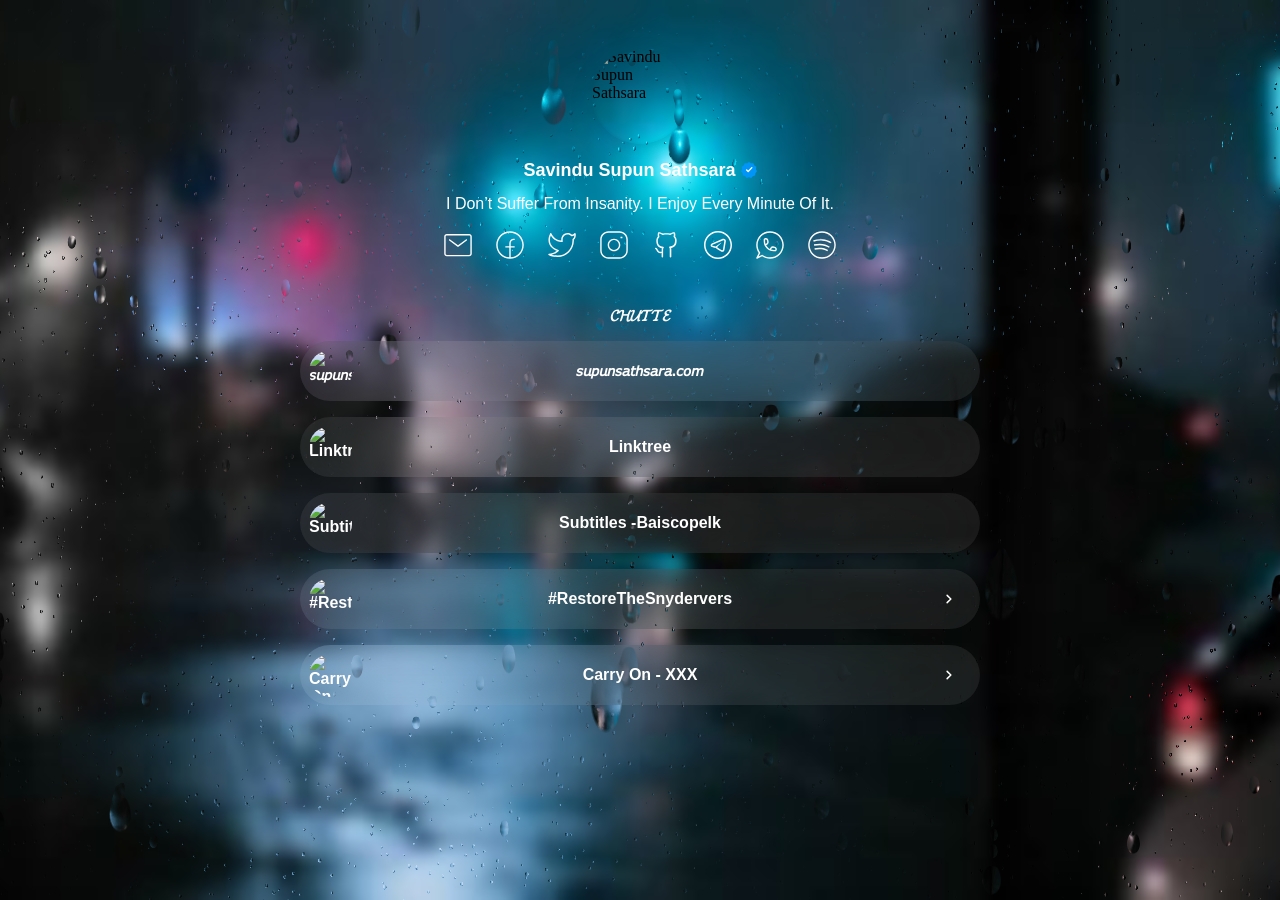
==== index.htm @ bfb53847 "indexfixed" ====
<!DOCTYPE html>
<!-- saved from url=(0031)https://supunsathsara.bio.link/ -->
<html lang="en" class=" idbmnaf idc0_334" extension-installed="true"><head><meta http-equiv="Content-Type" content="text/html; charset=UTF-8">
    
    <meta name="viewport" content="width=device-width, initial-scale=1.0, maximum-scale=1.0, user-scalable=0">
    <link rel="shortcut icon" href="./Savindu Supun Sathsara_files/eMh1mScFTu6DkQ8NjyVPSuBWGonacdiL.png" type="image/webp">
    <link rel="icon" href="./Savindu Supun Sathsara_files/eMh1mScFTu6DkQ8NjyVPSuBWGonacdiL.png" type="image/webp">
    <meta name="description" content="𝓒𝓗𝓤𝓣𝓣𝓔 •Mahindian •DClover •JokerFan •SubtitleEditor">
    <meta property="og:title" content="Savindu Supun Sathsara">
    <link rel="canonical" href="https://supunsathsara.bio.link/">
    <meta property="og:url" content="https://supunsathsara.bio.link">
    <meta property="og:description" content="𝓒𝓗𝓤𝓣𝓣𝓔 •Mahindian •DClover •JokerFan •SubtitleEditor">
    <meta property="og:image:secure_url" content="https://cdn.bio.link/uploads/profile_pictures/2021-09-17/eMh1mScFTu6DkQ8NjyVPSuBWGonacdiL.png">
    <meta property="og:image" content="https://cdn.bio.link/uploads/profile_pictures/2021-09-17/eMh1mScFTu6DkQ8NjyVPSuBWGonacdiL.png">
    <meta property="profile:username" content="supunsathsara">
    <meta name="twitter:card" content="summary">
    <meta name="twitter:title" content="Savindu Supun Sathsara">
    <meta name="twitter:image" content="https://cdn.bio.link/uploads/profile_pictures/2021-09-17/eMh1mScFTu6DkQ8NjyVPSuBWGonacdiL.png">
    <meta name="twitter:url" content="https://supunsathsara.bio.link">
    <link rel="preload" as="image" href="./Savindu Supun Sathsara_files/eMh1mScFTu6DkQ8NjyVPSuBWGonacdiL.png">
    <title>Savindu Supun Sathsara</title>
    <link rel="apple-touch-icon" sizes="180x180" href="https://bio.link/apple-touch-icon.png">
    <link rel="manifest" href="https://bio.link/manifest.json">
    <link rel="dns-prefetch" href="https://analytics.bio.link/">
    <link rel="preconnect" href="https://fonts.gstatic.com/">
    <link href="./Savindu Supun Sathsara_files/css2" rel="stylesheet">

    <style>
        body,html{-ms-scroll-chaining:none;overscroll-behavior:none;margin:0;padding:0}.min-h-full{min-height:100vh}.flex{display:flex}.flex-both-center{display:flex;justify-content:center;align-items:center}.flex-wrap{flex-wrap:wrap}.flex-h-center{display:flex;justify-content:center}.flex-dir-c{flex-direction:column}.mt-8{margin-top:8px}.mt-12{margin-top:12px}.mt-16{margin-top:16px}.mt-24{margin-top:24px}.mt-32{margin-top:32px}.mt-48{margin-top:48px}.mt-120{margin-top:120px}.m-auto{margin:auto}.ml-6{margin-left:6px}.py-10{padding:10px}.ln-h-22{line-height:22px}.ln-h-32{line-height:32px}.text-fs-14{font-size:14px}.text-fs-16{font-size:16px}.text-fs-20{font-size:20px}.text-fs-22{font-size:22px}.font-inter{font-family:Inter,sans-serif}.font-weight-500{font-weight:500}.font-weight-600{font-weight:600}.color-white{color:#fff}.color-dark{color:#222}.color-danger{color:#ff4963}.page-bg{position:fixed;inset:0;z-index:-1;height:100vh;width:100vw}.w-full{width:100%}.background-overlay{position:fixed;width:100%;height:100%;z-index:0}.page-overlay{position:fixed;left:0;top:0;width:100vw;height:100vh;background:rgba(0,0,0,.1);-webkit-backdrop-filter:blur(20px);backdrop-filter:blur(20px);z-index:100}.page-overlay-btn{text-decoration:none;font-family:Inter,sans-serif;background:transparent;padding:10px 30px;border-radius:6px;font-size:1.2em;display:inline-block;cursor:pointer}.page-overlay-title{font-size:30px;font-family:sans-serif}.page-overlay-text{font-size:18px}.page-image{position:fixed;left:0;top:0;width:100vw;height:100vh;-o-object-fit:cover;object-fit:cover}.display-image{width:96px;height:96px;display:block;border-radius:50%;-o-object-fit:cover;object-fit:cover}.text-center{text-align:center}.page-title{margin-bottom:0}.page-bioline{font-weight:500}.page-full-wrap{width:680px;z-index:10;padding-bottom:176px}.page-item-wrap{transition:transform .15s cubic-bezier(.17,.67,.29,2.71) 0s}.page-item-wrap.show-embed{border-radius:30px;transition:unset;transform:unset}.page-item-wrap.show-embed:hover{transform:unset}.page-item-wrap.show-embed:hover .page-item:after,.page-item-wrap.show-embed:hover .page-item:before{-webkit-animation:unset;animation:unset}.show-embed-item{overflow:hidden;transition:all .3s ease-in-out}.page-item-wrap.show-embed .show-embed-item{overflow:visible}.embed-ind-arrow-icon{transform:rotate(-90deg)}.page-item-wrap.show-embed .embed-ind-arrow-icon{transform:rotate(0deg)}.page-item{box-sizing:border-box;position:absolute;left:0;top:0;width:100%;height:100%;z-index:-1}.page-social{display:block;cursor:pointer;margin:0 12px 12px}.page-social svg{width:28px;height:28px}.relative{position:relative}.link-each-image{width:43px;height:43px;position:absolute;left:9px;-o-object-fit:cover;object-fit:cover}.page-logo{position:absolute;bottom:32px;left:calc(50% - 15px)}.page-logo:hover svg .bl-logo-br{opacity:1}.rounded-md{border-radius:8px}.close-embed{width:25px;height:25px;border-radius:50%;background:#fff;opacity:.7}.embed-wrap{width:100%;box-sizing:border-box;padding:8px;height:100%}.embed-ind-arrow{position:absolute;right:24px;height:14px;top:calc(50% - 7px);margin-bottom:16px}.embed-ind-arrow-icon{transition:all .4s ease-in-out}.close-embed:hover{opacity:1}.cursor-pointer{cursor:pointer}.page-item-each{text-decoration:none;overflow:hidden;z-index:10;box-sizing:border-box}.item-title{width:55%;word-break:break-word}.social-icon-anchor{position:absolute;width:100%;height:100%;left:0;top:0}.page-social:hover{transition:all .1s ease-in-out;transform:scale(1.1)}.page-item-title{font-weight:700;margin-bottom:16px}.embed-wrap-inside{background-color:#fff;display:flex;justify-content:center;box-sizing:border-box;padding:10px;height:100%;overflow:hidden}.embed-wrap-inside iframe{width:auto;min-width:500px}.embed-wrap-inside{position:relative}.embed-wrap-inside:after{content:"";position:absolute;height:85%;width:495px;border:10px solid #fff;transition-property:border;transition-duration:.2s;pointer-events:none}.subscribers-img{width:66px;height:66px;border-radius:50%;position:absolute;top:-33px;left:calc(50% - 33px)}.subsc-count{color:hsla(0,0%,100%,.9);line-height:24px;font-weight:300}.w-400{width:400px}.subsc-button{height:48px;padding:0 24px;background:#fff;border:1px solid #fff;border-radius:0 2px 2px 0;line-height:32px;letter-spacing:1px;text-transform:uppercase;color:#000;font-weight:800;cursor:pointer;justify-content:center;align-items:center;text-decoration:none}.subsc-button:hover{background:#ddd}.thank-you-btn{border-radius:2px}.dark-btn{background:#222;color:#fff;border:1.5px solid #222}.dark-btn:hover{background:#444}.subsc-button:focus{outline:none}.subsc-email{background:hsla(0,0%,100%,.1);border:1.5px solid hsla(0,0%,100%,.5);border-radius:2px 0 0 2px;padding:0 16px;height:48px;width:calc(100% - 150px);box-sizing:border-box}.dark-input{border:1.5px solid #222;color:#222}.subsc-email::-moz-placeholder{font-family:Inter,sans-serif;font-size:16px;line-height:19px;color:hsla(0,0%,100%,.8)}.subsc-email:-ms-input-placeholder{font-family:Inter,sans-serif;font-size:16px;line-height:19px;color:hsla(0,0%,100%,.8)}.subsc-email::placeholder{font-family:Inter,sans-serif;font-size:16px;line-height:19px;color:hsla(0,0%,100%,.8)}.dark-input::-moz-placeholder{color:#6e6d7a}.dark-input:-ms-input-placeholder{color:#6e6d7a}.dark-input::placeholder{color:#6e6d7a}.subsc-email:focus{outline:none}.subscribers-email-wrap.error-wrap .subsc-button,.subscribers-email-wrap.error-wrap .subsc-email{border:1.5px solid #ff4963}.subscribers-email-wrap.error-wrap .subsc-email{border-right:none}.featured-subscribers{position:fixed;left:0;bottom:0;width:100%;background:#000;height:223px;box-shadow:0 1.60588px 4.41618px rgba(24,39,75,.12),0 2.81029px 12.8471px rgba(24,39,75,.12);z-index:100;box-sizing:border-box;flex-wrap:wrap;display:flex;flex-flow:column;justify-content:center;align-items:center}.featured-subscribers,.featured-subscribers .subsc-count,.featured-subscribers .subsc-svg,.featured-subscribers .subscribers-email-wrap,.featured-subscribers .subscribers-img{opacity:1;transition:all .32s ease-in-out}.featured-subscribers.hide-subscribers .subsc-count,.featured-subscribers.hide-subscribers .subsc-svg,.featured-subscribers.hide-subscribers .subscribers-email-wrap,.featured-subscribers.hide-subscribers .subscribers-img{opacity:0;transition:all .32s ease-in-out}.featured-subscribers .subsc-title{transition:all .32s ease-in-out}.featured-subscribers.hide-subscribers .subsc-title{font-size:16px;padding-top:100px;transition:all .32s ease-in-out}.featured-subscribers.hide-subscribers{transition:all .32s ease-in-out;height:72px}.featured-subscribers.hide-subscribers .subscribers-btn{transform:rotate(180deg)}.subscribers-btn{position:absolute;right:16px;top:20px;width:30px;height:30px;display:flex;align-items:center;justify-content:center;border-radius:30px;transition:all .2s ease-out}.subscribers-btn:hover{background:#333;transition:all .2s ease-out}.op-0{opacity:0}.hidden{display:none}.campaign-main-wrap{width:370px}.campaign-email{border:1px solid #e7e7e9;width:80px;height:80px;-o-object-fit:cover;object-fit:cover;border-radius:50%}.campaign-subsc-count{color:rgba(34,34,34,.9)}.campaign-user-link{background:rgba(0,0,0,.05);-webkit-backdrop-filter:blur(200px);backdrop-filter:blur(200px);border-radius:68px;height:42px;padding:0 12px;text-decoration:none;position:fixed;bottom:36px;transition:all .15s ease-out}.campaign-user-link:hover{background:rgba(0,0,0,.1)}.campaign-user-image{width:24px;height:24px;border-radius:50%;margin-right:12px}.bl-circle-loader{border-right:3px solid transparent;border-top:3px solid transparent;border-radius:50%;border-color:#000 #000 transparent transparent;border-style:solid;border-width:3px;width:15px;height:15px;-webkit-animation:spin 1s linear infinite;animation:spin 1s linear infinite;position:absolute}.dark-btn .bl-circle-loader{border-top:3px solid #fff;border-right:3px solid #fff}@-webkit-keyframes spin{0%{-webkit-transform:rotate(0deg)}to{-webkit-transform:rotate(1turn)}}@keyframes spin{0%{transform:rotate(0deg)}to{transform:rotate(1turn)}}@media (max-width:768px){.page-full-wrap{width:90%}.embed-wrap-inside iframe{width:100%;min-width:unset}.page-overlay-title{font-size:24px;margin:16px 0}.embed-wrap-inside:after{width:93%}}@media (max-width:480px){.campaign-main-wrap{width:100%;padding:0 24px}.xs-hidden{display:none}.xs-w-100{width:100%}.featured-subscribers{height:205px;padding:24px 16px 32px}.xs-mt-6{margin-top:6px}.xs-mt-16{margin-top:16px}.xs-mt-32{margin-top:32px}.xs-block{display:block}.subsc-button{font-weight:400;padding:0 16px;border-radius:0 4px 4px 0}.thank-you-btn{border-radius:4px}.subsc-email{width:calc(100% - 65px);border:1.5px solid #fff;border-radius:4px 0 0 4px}.dark-input{border:1.5px solid #222}.subsc-title{font-size:16px}}@media (max-width:400px){.embed-wrap-inside:after{width:90%}}
    </style>
    

    <style>

        
                    .page-image {
                object-position: bottom;
                
            }
        
        .display-image {
            border-radius: 50%;box-shadow: 0px 6px 14px -6px rgba(24, 39, 75, 0.12), 0px 10px 32px -4px rgba(24, 39, 75, 0.1), inset 0px 0px 2px 1px rgba(24, 39, 75, 0.05);
        }

        .page-title {
            font-size: 18px;
            font-weight: 700;
        }

        .page-bioline {
            font-size: 16px;
            font-weight: 400;
        }

        .page-item-title {
            font-size: 16px;
            font-weight: 700;
        }

        .page-item-each {
            color: #FFFFFF;
            font-family: 'DM Sans', sans-serif;
            font-size: 16px;
            font-weight: 600;
            text-transform: capitalize;
            border-radius: 30px;
            
                            min-height: 60px;
                    }

        .page-item-wrap {
                            margin: 16px 0;
                    }

                    .page-item-wrap:hover {
                transform: translate3d(0px, 0px, 0px) scale(1.015);
            }
        
         .page-item-wrap{
            backdrop-filter:blur(5px);font-weight:600;backdrop-filter:blur(36px);font-weight:600;
         }

        .page-item {
            border: 0px solid #FFFFFF;
            background: rgba(255, 255, 255, 0.075) ;
            border-radius: 30px;
           
        }

        
        .embed-wrap iframe, .embed-wrap-inside {
                            border-radius: 0px 0px 22px 22px;
                    }

        .link-each-image, .page-item-wrap {
            border-radius: 30px;
        }

        .page-text-font {
            font-family: 'DM Sans', sans-serif;
            text-transform: capitalize;
            
        }

        .page-text-color {
            color: #FFFFFF;
        }

        .social-icon-fill path, .social-icon-fill circle, .social-icon-fill rect {
            fill: #FFFFFF;
        }

        .page-overlay-btn {
            border: 2px solid #FFFFFF;
        }

        
    </style>
    <style>
            </style>

<script src="./Savindu Supun Sathsara_files/plausible.js.download" asnyc="" defer="" data-domain="bio.link"></script></head>

<body>
    <div class="min-h-full flex-h-center" id="background_div">
        <input type="hidden" value="https://bio.link" id="app-url">
                    <input type="hidden" value="null" id="is-featured">
        
                                                <img class="page-image" data-src="https://cdn.bio.link/themes/backgrounds/rainy_night.jpg" src="./Savindu Supun Sathsara_files/rainy_night.jpg" alt="background">
                                        <canvas id="bg-canvas" class="background-overlay" width="1920" height="897"></canvas>
                    
                    
            
    <div class="mt-48 page-full-wrap relative">
        <input type="hidden" value="creator-page" id="page-type">
        <img class="display-image m-auto" data-src="https://cdn.bio.link/uploads/profile_pictures/2021-09-17/eMh1mScFTu6DkQ8NjyVPSuBWGonacdiL.png" src="./Savindu Supun Sathsara_files/eMh1mScFTu6DkQ8NjyVPSuBWGonacdiL.png" alt="Savindu Supun Sathsara">
        <h2 class="page-title page-text-color page-text-font mt-16 text-center">
            Savindu Supun Sathsara
                        <svg style="margin-bottom: -2px" width="16" height="16" viewBox="0 0 16 16" fill="none" xmlns="http://www.w3.org/2000/svg"><path fill-rule="evenodd" clip-rule="evenodd" d="M8 0L9.99182 1.3121L12.3696 1.29622L13.3431 3.48797L15.3519 4.77336L14.9979 7.14888L16 9.32743L14.431 11.1325L14.1082 13.5126L11.8223 14.1741L10.277 16L8 15.308L5.72296 16L4.17772 14.1741L1.89183 13.5126L1.569 11.1325L0 9.32743L1.00206 7.14888L0.648112 4.77336L2.65693 3.48797L3.6304 1.29622L6.00818 1.3121L8 0Z" fill="#0095F6"></path><path fill-rule="evenodd" clip-rule="evenodd" d="M10.4036 5.20536L7.18853 8.61884L6.12875 7.49364C5.8814 7.23102 5.46798 7.21864 5.20536 7.466C4.94274 7.71335 4.93036 8.12677 5.17771 8.38939L6.71301 10.0195C6.9709 10.2933 7.40616 10.2933 7.66405 10.0195L11.3546 6.10111C11.6019 5.83848 11.5896 5.42507 11.3269 5.17771C11.0643 4.93036 10.6509 4.94274 10.4036 5.20536Z" fill="white"></path></svg>
                    </h2>
                    <div class="page-bioline text-fs-16 page-text-color page-text-font mt-12 ln-h-22 text-center">I don’t suffer from insanity. I enjoy every minute of it.</div>
        
                    <div class="flex-both-center flex-wrap mt-16">
                                    <div class="page-social relative">
                        <a class="social-icon-anchor" data-id="email" data-type="social_link" target="_blank" rel="noopener nofollow" href="mailto:contact@supunsathsara.com"></a>
                        <svg class="social-icon-fill" width="30" height="30" viewBox="0 0 30 30" fill="none" xmlns="http://www.w3.org/2000/svg"><path fill-rule="evenodd" clip-rule="evenodd" d="M3 3.25C1.48122 3.25 0.25 4.48121 0.25 6V24.4C0.25 25.9188 1.48122 27.15 3 27.15H27C28.5188 27.15 29.75 25.9188 29.75 24.4V6C29.75 4.48122 28.5188 3.25 27 3.25H3ZM1.75 6C1.75 5.30964 2.30964 4.75 3 4.75H27C27.6904 4.75 28.25 5.30964 28.25 6V24.4C28.25 25.0904 27.6904 25.65 27 25.65H3C2.30964 25.65 1.75 25.0904 1.75 24.4V6ZM24.4101 10.2003L15.4501 16.9203C15.1834 17.1203 14.8167 17.1203 14.5501 16.9203L5.59008 10.2003C5.25871 9.95178 5.19156 9.48168 5.44008 9.15031C5.68861 8.81894 6.15871 8.75178 6.49008 9.00031L15.0001 15.3828L23.5101 9.00031C23.8415 8.75178 24.3116 8.81894 24.5601 9.15031C24.8086 9.48168 24.7415 9.95178 24.4101 10.2003Z" fill="white"></path></svg>
                    </div>
                                    <div class="page-social relative">
                        <a class="social-icon-anchor" data-id="facebook" data-type="social_link" target="_blank" rel="noopener nofollow" href="https://facebook.com/s.supun.sathsara"></a>
                        <svg class="social-icon-fill" width="30" height="30" viewBox="0 0 30 30" fill="none" xmlns="http://www.w3.org/2000/svg"><path fill-rule="evenodd" clip-rule="evenodd" d="M0.25 15C0.25 6.8538 6.8538 0.25 15 0.25C23.1462 0.25 29.75 6.8538 29.75 15C29.75 23.1462 23.1462 29.75 15 29.75C6.8538 29.75 0.25 23.1462 0.25 15ZM15 1.75C7.68223 1.75 1.75 7.68223 1.75 15C1.75 22.0661 7.28116 27.8403 14.25 28.2291V17.75H10V16.25H14.25V13C14.25 10.3766 16.3766 8.25 19 8.25H20V9.75H19C17.2051 9.75 15.75 11.2051 15.75 13V16.25H20V17.75H15.75V28.2291C22.7188 27.8403 28.25 22.0661 28.25 15C28.25 7.68223 22.3178 1.75 15 1.75Z" fill="white"></path></svg>
                    </div>
                                    <div class="page-social relative">
                        <a class="social-icon-anchor" data-id="twitter" data-type="social_link" target="_blank" rel="noopener nofollow" href="https://twitter.com/Ssupunsathsara"></a>
                        <svg class="social-icon-fill" width="30" height="30" viewBox="0 0 30 30" fill="none" xmlns="http://www.w3.org/2000/svg"><path fill-rule="evenodd" clip-rule="evenodd" d="M29.2021 2.29128C29.4871 2.3899 29.6853 2.64956 29.7052 2.95041C29.8142 4.59396 29.734 5.81882 29.3639 6.86221C29.0225 7.8245 28.4577 8.56742 27.7099 9.31547V10.375C27.7099 19.9699 19.9435 27.75 10.3606 27.75L10.2857 27.75C7.10613 27.7502 3.76846 27.7503 0.583588 25.6238C0.308808 25.4403 0.186459 25.0986 0.282317 24.7824C0.378175 24.4662 0.669657 24.25 1.00006 24.25C4.6982 24.25 7.82719 22.5613 9.52731 21.2664C5.55292 19.6867 2.78453 17.2448 1.43666 14.1767C-0.0476899 10.7979 0.256627 6.81007 2.32594 2.66503C2.45925 2.39801 2.7382 2.23543 3.03624 2.25106C3.33429 2.26669 3.5947 2.45754 3.69935 2.73704C4.59654 5.13323 7.9449 9.87584 14.2285 10.2291L14.2285 9.08222C14.2285 5.31 17.282 2.25003 21.0513 2.25003C22.8547 2.25003 24.4912 2.96875 25.6893 4.13362C26.6713 3.90172 27.6414 3.3409 28.3993 2.49842C28.6009 2.27427 28.9172 2.19266 29.2021 2.29128ZM26.6834 8.22046C27.3244 7.57355 27.715 7.02367 27.9502 6.36072C28.1163 5.89237 28.2154 5.33778 28.2424 4.61274C27.4133 5.17664 26.485 5.5459 25.5445 5.68833L25.1461 5.74867L24.8759 5.4498C23.9308 4.4046 22.5677 3.75003 21.0513 3.75003C18.1126 3.75003 15.7285 6.13624 15.7285 9.08222L15.7285 11.75H14.9785C8.56761 11.75 4.7119 7.74457 3.01957 4.78232C1.71748 8.06916 1.7083 11.0657 2.80998 13.5734C4.07399 16.4506 6.86624 18.8344 11.2221 20.2886C11.4685 20.3709 11.6548 20.5748 11.7145 20.8276C11.7743 21.0804 11.6989 21.3461 11.5154 21.5299C10.3491 22.698 7.43534 24.7769 3.65251 25.4965C5.76005 26.2408 7.96828 26.25 10.3606 26.25C19.1128 26.25 26.2099 19.1436 26.2099 10.375V8.91784C26.2099 8.60128 26.406 8.33053 26.6834 8.22046Z" fill="white"></path></svg>
                    </div>
                                    <div class="page-social relative">
                        <a class="social-icon-anchor" data-id="instagram" data-type="social_link" target="_blank" rel="noopener nofollow" href="https://instagram.com/s_supun_sathsara"></a>
                        <svg class="social-icon-fill" width="30" height="30" viewBox="0 0 30 30" fill="none" xmlns="http://www.w3.org/2000/svg"><path fill-rule="evenodd" clip-rule="evenodd" d="M0.25 9C0.25 4.16751 4.16751 0.25 9 0.25H21C25.8325 0.25 29.75 4.16751 29.75 9V21C29.75 25.8325 25.8325 29.75 21 29.75H9C4.16751 29.75 0.25 25.8325 0.25 21V9ZM9 1.75C4.99594 1.75 1.75 4.99594 1.75 9V21C1.75 25.0041 4.99594 28.25 9 28.25H21C25.0041 28.25 28.25 25.0041 28.25 21V9C28.25 4.99594 25.0041 1.75 21 1.75H9ZM24 7.75H22V6.25H24V7.75ZM8.25 15C8.25 11.2721 11.2721 8.25 15 8.25C18.7279 8.25 21.75 11.2721 21.75 15C21.75 18.7279 18.7279 21.75 15 21.75C11.2721 21.75 8.25 18.7279 8.25 15ZM15 9.75C12.1005 9.75 9.75 12.1005 9.75 15C9.75 17.8995 12.1005 20.25 15 20.25C17.8995 20.25 20.25 17.8995 20.25 15C20.25 12.1005 17.8995 9.75 15 9.75Z" fill="white"></path></svg>
                    </div>
                                    <div class="page-social relative">
                        <a class="social-icon-anchor" data-id="github" data-type="social_link" target="_blank" rel="noopener nofollow" href="https://github.com/savindu-supun-sathsara"></a>
                        <svg class="social-icon-fill" width="30" height="30" viewBox="0 0 30 30" fill="none" xmlns="http://www.w3.org/2000/svg"><path d="M19.7998 28.2998C19.3998 28.2998 18.9998 27.9998 18.9998 27.4998V20.1998C18.9998 18.9998 18.9998 18.4998 18.4998 17.9998C18.2998 17.7998 18.1998 17.4998 18.2998 17.1998C18.3998 16.8998 18.5998 16.6998 18.8998 16.6998C22.4998 16.2998 24.6998 15.0998 24.6998 9.99982C24.6998 8.69982 24.1998 7.39982 23.2998 6.49982C23.0998 6.29982 22.9998 5.99982 23.0998 5.69982C23.2998 5.09982 23.3998 4.59982 23.3998 3.99982C23.3998 3.59982 23.2998 3.09982 23.1998 2.69982C22.6998 2.79982 21.5998 2.99982 19.7998 4.19982C19.5998 4.29982 19.3998 4.29982 19.1998 4.29982C16.7998 3.69982 14.1998 3.69982 11.7998 4.29982C11.5998 4.39982 11.3998 4.29982 11.1998 4.19982C9.3998 3.09982 8.2998 2.79982 7.7998 2.79982C7.6998 3.19982 7.5998 3.59982 7.5998 4.09982C7.5998 4.69982 7.6998 5.29982 7.8998 5.79982C7.9998 6.09982 7.8998 6.39982 7.6998 6.59982C7.1998 7.09982 6.8998 7.59982 6.5998 8.19982C6.3998 8.79982 6.1998 9.39982 6.1998 10.0998C6.1998 15.0998 8.3998 16.3998 11.9998 16.7998C12.2998 16.7998 12.4998 16.9998 12.5998 17.2998C12.6998 17.5998 12.5998 17.8998 12.3998 18.0998C11.9998 18.4998 11.7998 19.2998 11.8998 20.4998V22.4998V22.5998V27.5998C11.8998 27.9998 11.5998 28.3998 11.0998 28.3998C10.5998 28.3998 10.2998 28.0998 10.2998 27.5998V23.5998C6.9998 24.1998 5.6998 22.1998 4.8998 20.7998C4.4998 20.0998 4.0998 19.4998 3.6998 19.3998C3.2998 19.2998 3.0998 18.8998 3.1998 18.4998C3.2998 18.0998 3.6998 17.8998 4.0998 17.9998C5.0998 18.2998 5.6998 19.1998 6.1998 20.0998C7.0998 21.4998 7.7998 22.7998 10.3998 22.1998V20.7998C10.2998 19.7998 10.3998 18.9998 10.5998 18.3998C7.4998 17.7998 4.5998 16.1998 4.5998 10.3998C4.5998 9.49982 4.7998 8.69982 5.0998 7.89982C5.4998 6.99982 5.8998 6.39982 6.2998 5.89982C6.1998 5.29982 6.0998 4.69982 6.0998 3.99982C6.0998 3.19982 6.2998 2.39982 6.5998 1.69982C6.6998 1.49982 6.8998 1.29982 7.0998 1.29982C7.3998 1.19982 8.7998 0.999818 11.7998 2.79982C14.2998 2.19982 16.8998 2.19982 19.2998 2.79982C22.2998 0.999818 23.6998 1.19982 23.9998 1.29982C24.1998 1.39982 24.3998 1.49982 24.4998 1.69982C24.7998 2.39982 24.9998 3.19982 24.9998 3.99982C24.9998 4.59982 24.8998 5.29982 24.7998 5.89982C25.7998 7.09982 26.3998 8.49982 26.3998 10.0998C26.3998 15.8998 23.5998 17.5998 20.4998 18.0998C20.6998 18.7998 20.6998 19.4998 20.6998 20.1998V27.4998C20.5998 27.9998 20.1998 28.2998 19.7998 28.2998Z" fill="white"></path></svg>
                    </div>
                                    <div class="page-social relative">
                        <a class="social-icon-anchor" data-id="telegram" data-type="social_link" target="_blank" rel="noopener nofollow" href="https://t.me/supun_sathsara"></a>
                        <svg class="social-icon-fill" width="28" height="28" viewBox="0 0 28 28" fill="none" xmlns="http://www.w3.org/2000/svg"><path fill-rule="evenodd" clip-rule="evenodd" d="M26.5 14C26.5 20.9036 20.9036 26.5 14 26.5C7.09644 26.5 1.5 20.9036 1.5 14C1.5 7.09644 7.09644 1.5 14 1.5C20.9036 1.5 26.5 7.09644 26.5 14ZM28 14C28 21.732 21.732 28 14 28C6.26801 28 0 21.732 0 14C0 6.26801 6.26801 0 14 0C21.732 0 28 6.26801 28 14ZM8.42392 13.7773C8.03172 13.9413 8.06041 14.5071 8.46718 14.6304L10.7136 15.3117C11.1423 15.4418 11.6065 15.3745 11.9809 15.1282L17.0455 11.7958C17.0677 11.7812 17.0902 11.7731 17.112 11.7703C17.2403 11.7537 17.3457 11.9207 17.2342 12.0302L13.5886 15.6099C13.4734 15.723 13.4032 15.8617 13.3756 16.0061C13.3184 16.305 13.4437 16.6283 13.7305 16.7996L17.8122 19.2373C18.27 19.5107 18.8589 19.236 18.9445 18.7092L20.3533 10.042C20.4485 9.45619 19.8636 8.99382 19.3167 9.2225L8.42392 13.7773ZM10.2782 16.7472C10.8278 16.9139 11.4067 16.918 11.9484 16.7692C12.098 17.2973 12.4404 17.7762 12.9614 18.0874L17.043 20.5251C18.4124 21.3429 20.17 20.5194 20.4251 18.9498L21.8338 10.2826C22.1172 8.53919 20.3751 7.15411 18.7381 7.83862L7.84525 12.3934C6.1565 13.0996 6.27877 15.5342 8.03183 16.0659L10.2782 16.7472Z" fill="white"></path></svg>
                    </div>
                                    <div class="page-social relative">
                        <a class="social-icon-anchor" data-id="whatsapp" data-type="social_link" target="_blank" rel="noopener nofollow" href="https://api.whatsapp.com/send?phone=+94784478771"></a>
                        <svg class="social-icon-fill" width="30" height="30" viewBox="0 0 30 30" fill="none" xmlns="http://www.w3.org/2000/svg"><path fill-rule="evenodd" clip-rule="evenodd" d="M0.250021 15C0.250021 6.8538 6.85382 0.25 15 0.25C23.1462 0.25 29.75 6.8538 29.75 15C29.75 23.1462 23.1462 29.75 15 29.75C11.8477 29.75 8.92465 28.7603 6.52704 27.075L1.33543 29.6708C1.04669 29.8152 0.697961 29.7586 0.469691 29.5303C0.24142 29.3021 0.18483 28.9533 0.3292 28.6646L2.92501 23.473C1.23969 21.0754 0.250021 18.1523 0.250021 15ZM15 1.75C7.68225 1.75 1.75002 7.68223 1.75002 15C1.75002 17.9841 2.73558 20.7358 4.39925 22.9503L4.67791 23.3213L2.67707 27.3229L6.67875 25.3221L7.04968 25.6008C9.26424 27.2644 12.016 28.25 15 28.25C22.3178 28.25 28.25 22.3178 28.25 15C28.25 7.68223 22.3178 1.75 15 1.75ZM11.7687 10.1744C11.6196 9.27965 10.5971 8.83667 9.84237 9.33982L9.75002 9.40139V11C9.75002 12.03 9.91836 13.0206 10.229 13.9459L11.508 13.0933C11.9173 12.8204 12.1285 12.3329 12.0476 11.8477L11.7687 10.1744ZM10.8326 15.3463L12.3401 14.3414C13.2405 13.7411 13.7051 12.6686 13.5272 11.6011L13.2483 9.92778C12.9203 7.95938 10.6707 6.98481 9.01032 8.09174L8.584 8.37596C8.37535 8.51506 8.25002 8.74924 8.25002 9V11C8.25002 16.9371 13.063 21.75 19 21.75H21C21.2508 21.75 21.485 21.6247 21.6241 21.416L21.9083 20.9897C23.0152 19.3293 22.0406 17.0798 20.0722 16.7517L18.3989 16.4728C17.3315 16.2949 16.2589 16.7596 15.6587 17.66L14.6537 19.1674C13.0317 18.3024 11.6976 16.9683 10.8326 15.3463ZM16.0541 19.771C16.9794 20.0817 17.9701 20.25 19 20.25H20.5986L20.6602 20.1576C21.1634 19.4029 20.7204 18.3804 19.8256 18.2313L18.1523 17.9524C17.6671 17.8715 17.1796 18.0827 16.9067 18.492L16.0541 19.771Z" fill="white"></path></svg>
                    </div>
                                    <div class="page-social relative">
                        <a class="social-icon-anchor" data-id="spotify" data-type="social_link" target="_blank" rel="noopener nofollow" href="https://open.spotify.com/user/ggaxxorfqac35hpeg8bstrom8?si=a8cd957fdaec4d7f"></a>
                        <svg class="social-icon-fill" width="30" height="30" viewBox="0 0 30 30" fill="none" xmlns="http://www.w3.org/2000/svg"><path fill-rule="evenodd" clip-rule="evenodd" d="M15 1.75C7.68139 1.75 1.75 7.68252 1.75 15C1.75 22.3175 7.68139 28.25 15 28.25C22.3186 28.25 28.25 22.3175 28.25 15C28.25 7.68252 22.3186 1.75 15 1.75ZM0.25 15C0.25 6.85418 6.85287 0.25 15 0.25C23.1471 0.25 29.75 6.85418 29.75 15C29.75 23.1458 23.1471 29.75 15 29.75C6.85287 29.75 0.25 23.1458 0.25 15ZM15.4714 10.3453C12.198 10.0773 8.86216 10.4773 6.11942 11.4463L5.61971 10.032C8.58288 8.98505 12.1332 8.56694 15.5938 8.85035C19.0518 9.13354 22.4772 10.1221 25.1605 11.9448L24.3177 13.1857C21.9039 11.5461 18.7474 10.6136 15.4714 10.3453ZM22.4757 18.0441C18.4175 15.1309 13.534 14.5134 6.60892 15.7386L6.3476 14.2615C13.4737 13.0008 18.8308 13.5811 23.3504 16.8255L22.4757 18.0441ZM14.1328 19.527C11.7187 19.2898 9.26409 19.5021 7.26459 19.9895L6.90932 18.5322C9.06965 18.0056 11.694 17.7802 14.2794 18.0342C16.8601 18.2878 19.458 19.0248 21.5183 20.4734L20.6556 21.7005C18.8738 20.4477 16.5516 19.7647 14.1328 19.527Z" fill="white"></path></svg>
                    </div>
                            </div>
        
        <div class="mt-24">
                                                                <div class="text-center page-text-font page-text-color page-item-title mt-32">
                        𝓒𝓗𝓤𝓣𝓣𝓔
                    </div>
                                                                                    <div class="page-item-wrap relative">
                        <div class="page-item flex-both-center absolute"></div>
                        <a target="_blank" rel="noopener nofollow" class="page-item-each py-10 flex-both-center" href="https://supunsathsara.com/" data-id="222159" data-type="page_item">
                                                            <img class="link-each-image" data-src="https://cdn.bio.link/uploads/thumbnails/2021-11-20/elyVwPPp1wh3F3AcWXQTWCY0xDNuLMUv.png" src="./Savindu Supun Sathsara_files/elyVwPPp1wh3F3AcWXQTWCY0xDNuLMUv.png" alt="𝘴𝘶𝘱𝘶𝘯𝘴𝘢𝘵𝘩𝘴𝘢𝘳𝘢.𝘤𝘰𝘮">
                                                        <span class=" item-title text-center">𝘴𝘶𝘱𝘶𝘯𝘴𝘢𝘵𝘩𝘴𝘢𝘳𝘢.𝘤𝘰𝘮</span>
                        </a>
                    </div>
                                                                                                                        <div class="page-item-wrap relative">
                        <div class="page-item flex-both-center absolute"></div>
                        <a target="_blank" rel="noopener nofollow" class="page-item-each py-10 flex-both-center" href="https://linktr.ee/supunsathsara" data-id="117369" data-type="page_item">
                                                            <img class="link-each-image" data-src="https://cdn.bio.link/uploads/thumbnails/2021-09-17/ksBiqBV0S8iMRuMMploaded_mDfIVop6.gif" src="./Savindu Supun Sathsara_files/ksBiqBV0S8iMRuMMploaded_mDfIVop6.gif" alt="Linktree">
                                                        <span class=" item-title text-center">Linktree</span>
                        </a>
                    </div>
                                                                                    <div class="page-item-wrap relative">
                        <div class="page-item flex-both-center absolute"></div>
                        <a target="_blank" rel="noopener nofollow" class="page-item-each py-10 flex-both-center" href="https://www.baiscopelk.com/category/sinhala-subtitle/%E0%B7%83%E0%B7%80%E0%B7%92%E0%B6%AF%E0%B7%94-%E0%B7%83%E0%B7%94%E0%B6%B4%E0%B7%94%E0%B6%B1%E0%B7%8A/" data-id="117380" data-type="page_item">
                                                            <img class="link-each-image" data-src="https://cdn.bio.link/uploads/thumbnails/2021-09-17/t7tz5spvJb3TKkiwploaded_G9e7j6Qo.gif" src="./Savindu Supun Sathsara_files/t7tz5spvJb3TKkiwploaded_G9e7j6Qo.gif" alt="Subtitles -Baiscopelk">
                                                        <span class=" item-title text-center">Subtitles -Baiscopelk</span>
                        </a>
                    </div>
                                                                                    <div class="page-item-wrap relative">
                        <div class="page-item flex-both-center absolute"></div>
                        <a class="page-item-each py-10 show-embed cursor-pointer flex-both-center relative" href="javascript:void(0)" data-id="117373" data-type="page_item">
                                                            <img class="link-each-image" data-src="https://cdn.bio.link/biolink/icons/twitter.png" src="./Savindu Supun Sathsara_files/twitter.png" alt="#RestoreTheSnydervers">
                                                        <span class="item-title text-center">#RestoreTheSnydervers</span>
                            <svg class="embed-ind-arrow-icon embed-ind-arrow" fill="#FFFFFF" viewBox="0 0 16 16" enable-background="new 0 0 24 24"><path d="M8.006 11c.266 0 .486-.106.695-.323l4.061-4.21A.807.807 0 0013 5.87a.855.855 0 00-.846-.87.856.856 0 00-.626.276L8.006 8.957 4.477 5.276A.87.87 0 003.852 5 .86.86 0 003 5.869c0 .235.087.428.243.599l4.062 4.215c.214.217.434.317.7.317z"></path></svg>
                        </a>

                        <div class="show-embed-item" data-height="250" data-type="1" style="height: 0px;">
                            <div class="embed-wrap relative">
                                <div class=" embed-wrap-inside ">
                                    <iframe style="height: 0px;" class="rounded-md embed-iframe show-embed-item" src="./Savindu Supun Sathsara_files/saved_resource.html" data-src="https://platform.twitter.com/embed/index.html?dnt=false&amp;embedId=twitter-widget-0&amp;frame=false&amp;id=1404503593403621378&amp;widgetsVersion=219d021%3A1598982042171" width="100%" title="#RestoreTheSnydervers" allowfullscreen="" frameborder="0"></iframe>
                                </div>
                            </div>
                        </div>
                    </div>
                                                                                                    <div class="page-item-wrap relative">
                        <div class="page-item flex-both-center absolute"></div>
                        <a class="page-item-each py-10 show-embed cursor-pointer flex-both-center relative" href="javascript:void(0)" data-id="117390" data-type="page_item">
                                                            <img class="link-each-image" data-src="https://cdn.bio.link/biolink/icons/spotify.png" src="./Savindu Supun Sathsara_files/spotify.png" alt="Carry on - XXX">
                                                        <span class="item-title text-center">Carry on - XXX</span>
                            <svg class="embed-ind-arrow-icon embed-ind-arrow" fill="#FFFFFF" viewBox="0 0 16 16" enable-background="new 0 0 24 24"><path d="M8.006 11c.266 0 .486-.106.695-.323l4.061-4.21A.807.807 0 0013 5.87a.855.855 0 00-.846-.87.856.856 0 00-.626.276L8.006 8.957 4.477 5.276A.87.87 0 003.852 5 .86.86 0 003 5.869c0 .235.087.428.243.599l4.062 4.215c.214.217.434.317.7.317z"></path></svg>
                        </a>

                        <div class="show-embed-item" data-height="80" data-type="" style="height: 0px;">
                            <div class="embed-wrap relative">
                                <div class=" embed-wrap-preview ">
                                    <iframe style="height: 0px;" class="rounded-md embed-iframe show-embed-item" src="./Savindu Supun Sathsara_files/saved_resource(1).html" data-src="https://open.spotify.com/embed/track/2yZax79pOrYuyIFVW2cZY2?si=6f21b5b5a66a422e" width="100%" title="Carry on - XXX" allowfullscreen="" frameborder="0"></iframe>
                                </div>
                            </div>
                        </div>
                    </div>
                                                        </div>

            </div>

        </div>

    <script type="text/javascript" async="" src="./Savindu Supun Sathsara_files/matomo.js.download"></script><script type="text/javascript">
        var _paq = window._paq = window._paq || [];
        _paq.push(["setCookieDomain", "*.bio.link"]);
        _paq.push(["setDomains", ["*.bio.link"]]);
        _paq.push(['trackPageView']);
        (function () {
            let u = "https://analytics.bio.link/";
            _paq.push(['setTrackerUrl', u + 'matomo.php']);
            _paq.push(['setSiteId', '56982']);
            let d = document, g = d.createElement('script'), s = d.getElementsByTagName('script')[0];
            g.type = 'text/javascript';
            g.async = true;
            g.src = 'https://cdn.bio.link/matomo.js';
            s.parentNode.insertBefore(g, s);
        })();
    </script>
    <!-- End Matomo Code -->
    <script>
        var plausibleScript = document.createElement("script");
        plausibleScript.src = "https://plausible.io/js/plausible.js"
        plausibleScript.setAttribute("asnyc", "");
        plausibleScript.setAttribute("defer", "");
        plausibleScript.setAttribute("data-domain", "bio.link");
        document.head.appendChild(plausibleScript);
    </script>

    
<script>
    (()=>{var t,e={757:(t,e,r)=>{t.exports=r(666)},80:(t,e,r)=>{"use strict";var n=r(757),o=r.n(n);function a(t,e,r,n,o,a,i){try{var s=t[a](i),c=s.value}catch(t){return void r(t)}s.done?e(c):Promise.resolve(c).then(n,o)}function i(t){var e=t.target.closest(".page-item-wrap"),r=e.querySelector(".show-embed-item"),n=e.querySelector(".embed-iframe"),o=parseInt(r.getAttribute("data-height")),a=0;r.getAttribute("data-type")&&(a=20),e.classList.toggle("show-embed"),n.src=n.getAttribute("data-src"),n.style.cssText="height: ".concat(0==n.offsetHeight?o-a:0,"px"),r.style.cssText="height: ".concat(0==r.offsetHeight?o+16:"0","px")}function s(t){for(var e=t+"=",r=document.cookie.split(";"),n=0;n<r.length;n++){for(var o=r[n];" "===o.charAt(0);)o=o.substring(1,o.length);if(0===o.indexOf(e))return o.substring(e.length,o.length)}return null}function c(t){if(s(t)&&(e=t,r=location.hostname.split(".").reverse(),n=r[1]+"."+r[0],document.cookie=e+"=; domain="+n+"; Path=/; Expires=Thu, 01 Jan 1970 00:00:01 GMT;",!s(t))){try{location.reload(!0)}catch(t){}location.reload()}var e,r,n}var u=document.getElementById("app-url").value,l=document.getElementById("is-featured").value,d=window.location.search,h=new URLSearchParams(d).get("preview"),f=!1;function p(){var t=document.getElementById("subscribe-btn");t.addEventListener("click",function(){var e,r=(e=o().mark((function e(r){var n,a,i,c,l,d;return o().wrap((function(e){for(;;)switch(e.prev=e.next){case 0:n=document.getElementById("subsc-email").value,a=t.getAttribute("data-pageID"),i=t.getAttribute("data-campId"),""!=n?(document.getElementById("btn-text").classList.toggle("op-0"),document.getElementById("btn-loader").classList.toggle("op-0"),document.getElementById("subsc-email-error").innerText="",document.getElementById("subscribers-email-wrap").classList.remove("error-wrap"),(c=new FormData).append("email",n),l=decodeURIComponent(s("XSRF-TOKEN")),(d=new XMLHttpRequest).withCredentials=!0,d.onreadystatechange=function(){if(4===d.readyState&&200===d.status){document.getElementById("btn-text").classList.toggle("op-0"),document.getElementById("btn-loader").classList.toggle("op-0"),document.getElementById("subsc-email").value="";for(var t=document.getElementsByClassName("hide-after-success"),e=0;e<t.length;e++)t[e].style.display="none";f=!0,document.getElementsByClassName("show-after-success")[0].classList.remove("hidden")}else""!=d.responseText&&JSON.parse(d.responseText).errors&&m(JSON.parse(d.responseText).errors.email[0]),f=!1},d.open("post","".concat(u,"/api/pages/").concat(a,"/campaign/").concat(i,"/subscriber")),d.setRequestHeader("X-XSRF-TOKEN",l),d.send(c)):m("Please enter a valid email.");case 4:case"end":return e.stop()}}),e)})),function(){var t=this,r=arguments;return new Promise((function(n,o){var i=e.apply(t,r);function s(t){a(i,n,o,s,c,"next",t)}function c(t){a(i,n,o,s,c,"throw",t)}s(void 0)}))});return function(t){return r.apply(this,arguments)}}())}function m(t){document.getElementById("subscribers-email-wrap").classList.add("error-wrap"),document.getElementById("subsc-email-error").innerText=t,document.getElementById("btn-text").classList.remove("op-0"),document.getElementById("btn-loader").classList.add("op-0")}function g(){document.getElementById("subscribers-email-wrap").classList.remove("error-wrap"),document.getElementById("subsc-email-error").innerText=""}window.onload=function(){!function(){for(var t=document.getElementsByTagName("img"),e=0;e<t.length;e++){var r=t[e];r.getAttribute("data-src")&&r.setAttribute("src",r.getAttribute("data-src"))}}(),function(){for(var t=document.getElementsByTagName("a"),e=0;e<t.length;e++)t[e].addEventListener("click",(function(t){var e=t.currentTarget,r=["trackEvent",e.getAttribute("data-type"),"Click",e.getAttribute("data-id"),1];try{_paq.push(r)}catch(t){}}))}(),function(){for(var t=document.getElementsByClassName("show-embed"),e=0;e<t.length;e++)t[e].addEventListener("click",i)}(),function(){try{new URLSearchParams(window.location.search).get("preview")?c("page_has_updated_preview"):c("page_has_updated")}catch(t){}}();var t,e=document.getElementById("page-type").value;null==h&&"true"==l&&("creator-page"==e&&document.getElementById("toggle-subscription-btn").addEventListener("click",(function(t){document.getElementById("featured-subscribers").classList.toggle("hide-subscribers"),f&&document.getElementsByClassName("show-after-success")[0].classList.toggle("hidden"),document.getElementById("featured-subscribers").style.cursor="default"})),p(),(t=new XMLHttpRequest).open("GET","".concat(u,"/sanctum/csrf-cookie"),!0),t.withCredentials=!0,t.send(null),document.getElementById("subsc-email").addEventListener("input",g))},document.querySelector("#featured-subscribers").addEventListener("click",(function(t){document.getElementById("featured-subscribers").classList.contains("hide-subscribers")&&"toggle-subscription-btn"!==t.target.id&&"sub-toggle"!==t.target.id?(document.getElementById("featured-subscribers").classList.toggle("hide-subscribers"),document.getElementById("featured-subscribers").style.cursor="default"):document.getElementById("featured-subscribers").classList.contains("hide-subscribers")&&(document.getElementById("featured-subscribers").style.cursor="pointer")}))},662:()=>{},328:()=>{},666:t=>{var e=function(t){"use strict";var e,r=Object.prototype,n=r.hasOwnProperty,o="function"==typeof Symbol?Symbol:{},a=o.iterator||"@@iterator",i=o.asyncIterator||"@@asyncIterator",s=o.toStringTag||"@@toStringTag";function c(t,e,r){return Object.defineProperty(t,e,{value:r,enumerable:!0,configurable:!0,writable:!0}),t[e]}try{c({},"")}catch(t){c=function(t,e,r){return t[e]=r}}function u(t,e,r,n){var o=e&&e.prototype instanceof g?e:g,a=Object.create(o.prototype),i=new _(n||[]);return a._invoke=function(t,e,r){var n=d;return function(o,a){if(n===f)throw new Error("Generator is already running");if(n===p){if("throw"===o)throw a;return N()}for(r.method=o,r.arg=a;;){var i=r.delegate;if(i){var s=B(i,r);if(s){if(s===m)continue;return s}}if("next"===r.method)r.sent=r._sent=r.arg;else if("throw"===r.method){if(n===d)throw n=p,r.arg;r.dispatchException(r.arg)}else"return"===r.method&&r.abrupt("return",r.arg);n=f;var c=l(t,e,r);if("normal"===c.type){if(n=r.done?p:h,c.arg===m)continue;return{value:c.arg,done:r.done}}"throw"===c.type&&(n=p,r.method="throw",r.arg=c.arg)}}}(t,r,i),a}function l(t,e,r){try{return{type:"normal",arg:t.call(e,r)}}catch(t){return{type:"throw",arg:t}}}t.wrap=u;var d="suspendedStart",h="suspendedYield",f="executing",p="completed",m={};function g(){}function y(){}function v(){}var b={};b[a]=function(){return this};var w=Object.getPrototypeOf,E=w&&w(w(T([])));E&&E!==r&&n.call(E,a)&&(b=E);var L=v.prototype=g.prototype=Object.create(b);function x(t){["next","throw","return"].forEach((function(e){c(t,e,(function(t){return this._invoke(e,t)}))}))}function I(t,e){function r(o,a,i,s){var c=l(t[o],t,a);if("throw"!==c.type){var u=c.arg,d=u.value;return d&&"object"==typeof d&&n.call(d,"__await")?e.resolve(d.__await).then((function(t){r("next",t,i,s)}),(function(t){r("throw",t,i,s)})):e.resolve(d).then((function(t){u.value=t,i(u)}),(function(t){return r("throw",t,i,s)}))}s(c.arg)}var o;this._invoke=function(t,n){function a(){return new e((function(e,o){r(t,n,e,o)}))}return o=o?o.then(a,a):a()}}function B(t,r){var n=t.iterator[r.method];if(n===e){if(r.delegate=null,"throw"===r.method){if(t.iterator.return&&(r.method="return",r.arg=e,B(t,r),"throw"===r.method))return m;r.method="throw",r.arg=new TypeError("The iterator does not provide a 'throw' method")}return m}var o=l(n,t.iterator,r.arg);if("throw"===o.type)return r.method="throw",r.arg=o.arg,r.delegate=null,m;var a=o.arg;return a?a.done?(r[t.resultName]=a.value,r.next=t.nextLoc,"return"!==r.method&&(r.method="next",r.arg=e),r.delegate=null,m):a:(r.method="throw",r.arg=new TypeError("iterator result is not an object"),r.delegate=null,m)}function O(t){var e={tryLoc:t[0]};1 in t&&(e.catchLoc=t[1]),2 in t&&(e.finallyLoc=t[2],e.afterLoc=t[3]),this.tryEntries.push(e)}function k(t){var e=t.completion||{};e.type="normal",delete e.arg,t.completion=e}function _(t){this.tryEntries=[{tryLoc:"root"}],t.forEach(O,this),this.reset(!0)}function T(t){if(t){var r=t[a];if(r)return r.call(t);if("function"==typeof t.next)return t;if(!isNaN(t.length)){var o=-1,i=function r(){for(;++o<t.length;)if(n.call(t,o))return r.value=t[o],r.done=!1,r;return r.value=e,r.done=!0,r};return i.next=i}}return{next:N}}function N(){return{value:e,done:!0}}return y.prototype=L.constructor=v,v.constructor=y,y.displayName=c(v,s,"GeneratorFunction"),t.isGeneratorFunction=function(t){var e="function"==typeof t&&t.constructor;return!!e&&(e===y||"GeneratorFunction"===(e.displayName||e.name))},t.mark=function(t){return Object.setPrototypeOf?Object.setPrototypeOf(t,v):(t.__proto__=v,c(t,s,"GeneratorFunction")),t.prototype=Object.create(L),t},t.awrap=function(t){return{__await:t}},x(I.prototype),I.prototype[i]=function(){return this},t.AsyncIterator=I,t.async=function(e,r,n,o,a){void 0===a&&(a=Promise);var i=new I(u(e,r,n,o),a);return t.isGeneratorFunction(r)?i:i.next().then((function(t){return t.done?t.value:i.next()}))},x(L),c(L,s,"Generator"),L[a]=function(){return this},L.toString=function(){return"[object Generator]"},t.keys=function(t){var e=[];for(var r in t)e.push(r);return e.reverse(),function r(){for(;e.length;){var n=e.pop();if(n in t)return r.value=n,r.done=!1,r}return r.done=!0,r}},t.values=T,_.prototype={constructor:_,reset:function(t){if(this.prev=0,this.next=0,this.sent=this._sent=e,this.done=!1,this.delegate=null,this.method="next",this.arg=e,this.tryEntries.forEach(k),!t)for(var r in this)"t"===r.charAt(0)&&n.call(this,r)&&!isNaN(+r.slice(1))&&(this[r]=e)},stop:function(){this.done=!0;var t=this.tryEntries[0].completion;if("throw"===t.type)throw t.arg;return this.rval},dispatchException:function(t){if(this.done)throw t;var r=this;function o(n,o){return s.type="throw",s.arg=t,r.next=n,o&&(r.method="next",r.arg=e),!!o}for(var a=this.tryEntries.length-1;a>=0;--a){var i=this.tryEntries[a],s=i.completion;if("root"===i.tryLoc)return o("end");if(i.tryLoc<=this.prev){var c=n.call(i,"catchLoc"),u=n.call(i,"finallyLoc");if(c&&u){if(this.prev<i.catchLoc)return o(i.catchLoc,!0);if(this.prev<i.finallyLoc)return o(i.finallyLoc)}else if(c){if(this.prev<i.catchLoc)return o(i.catchLoc,!0)}else{if(!u)throw new Error("try statement without catch or finally");if(this.prev<i.finallyLoc)return o(i.finallyLoc)}}}},abrupt:function(t,e){for(var r=this.tryEntries.length-1;r>=0;--r){var o=this.tryEntries[r];if(o.tryLoc<=this.prev&&n.call(o,"finallyLoc")&&this.prev<o.finallyLoc){var a=o;break}}a&&("break"===t||"continue"===t)&&a.tryLoc<=e&&e<=a.finallyLoc&&(a=null);var i=a?a.completion:{};return i.type=t,i.arg=e,a?(this.method="next",this.next=a.finallyLoc,m):this.complete(i)},complete:function(t,e){if("throw"===t.type)throw t.arg;return"break"===t.type||"continue"===t.type?this.next=t.arg:"return"===t.type?(this.rval=this.arg=t.arg,this.method="return",this.next="end"):"normal"===t.type&&e&&(this.next=e),m},finish:function(t){for(var e=this.tryEntries.length-1;e>=0;--e){var r=this.tryEntries[e];if(r.finallyLoc===t)return this.complete(r.completion,r.afterLoc),k(r),m}},catch:function(t){for(var e=this.tryEntries.length-1;e>=0;--e){var r=this.tryEntries[e];if(r.tryLoc===t){var n=r.completion;if("throw"===n.type){var o=n.arg;k(r)}return o}}throw new Error("illegal catch attempt")},delegateYield:function(t,r,n){return this.delegate={iterator:T(t),resultName:r,nextLoc:n},"next"===this.method&&(this.arg=e),m}},t}(t.exports);try{regeneratorRuntime=e}catch(t){Function("r","regeneratorRuntime = r")(e)}}},r={};function n(t){var o=r[t];if(void 0!==o)return o.exports;var a=r[t]={exports:{}};return e[t](a,a.exports,n),a.exports}n.m=e,t=[],n.O=(e,r,o,a)=>{if(!r){var i=1/0;for(u=0;u<t.length;u++){for(var[r,o,a]=t[u],s=!0,c=0;c<r.length;c++)(!1&a||i>=a)&&Object.keys(n.O).every((t=>n.O[t](r[c])))?r.splice(c--,1):(s=!1,a<i&&(i=a));s&&(t.splice(u--,1),e=o())}return e}a=a||0;for(var u=t.length;u>0&&t[u-1][2]>a;u--)t[u]=t[u-1];t[u]=[r,o,a]},n.n=t=>{var e=t&&t.__esModule?()=>t.default:()=>t;return n.d(e,{a:e}),e},n.d=(t,e)=>{for(var r in e)n.o(e,r)&&!n.o(t,r)&&Object.defineProperty(t,r,{enumerable:!0,get:e[r]})},n.o=(t,e)=>Object.prototype.hasOwnProperty.call(t,e),(()=>{var t={773:0,432:0,170:0};n.O.j=e=>0===t[e];var e=(e,r)=>{var o,a,[i,s,c]=r,u=0;for(o in s)n.o(s,o)&&(n.m[o]=s[o]);for(c&&c(n),e&&e(r);u<i.length;u++)a=i[u],n.o(t,a)&&t[a]&&t[a][0](),t[i[u]]=0;n.O()},r=self.webpackChunk=self.webpackChunk||[];r.forEach(e.bind(null,0)),r.push=e.bind(null,r.push.bind(r))})(),n.O(void 0,[432,170],(()=>n(80))),n.O(void 0,[432,170],(()=>n(662)));var o=n.O(void 0,[432,170],(()=>n(328)));o=n.O(o)})();</script>

    <script src="./Savindu Supun Sathsara_files/raindrops.js.download">
</script>

</body></html>
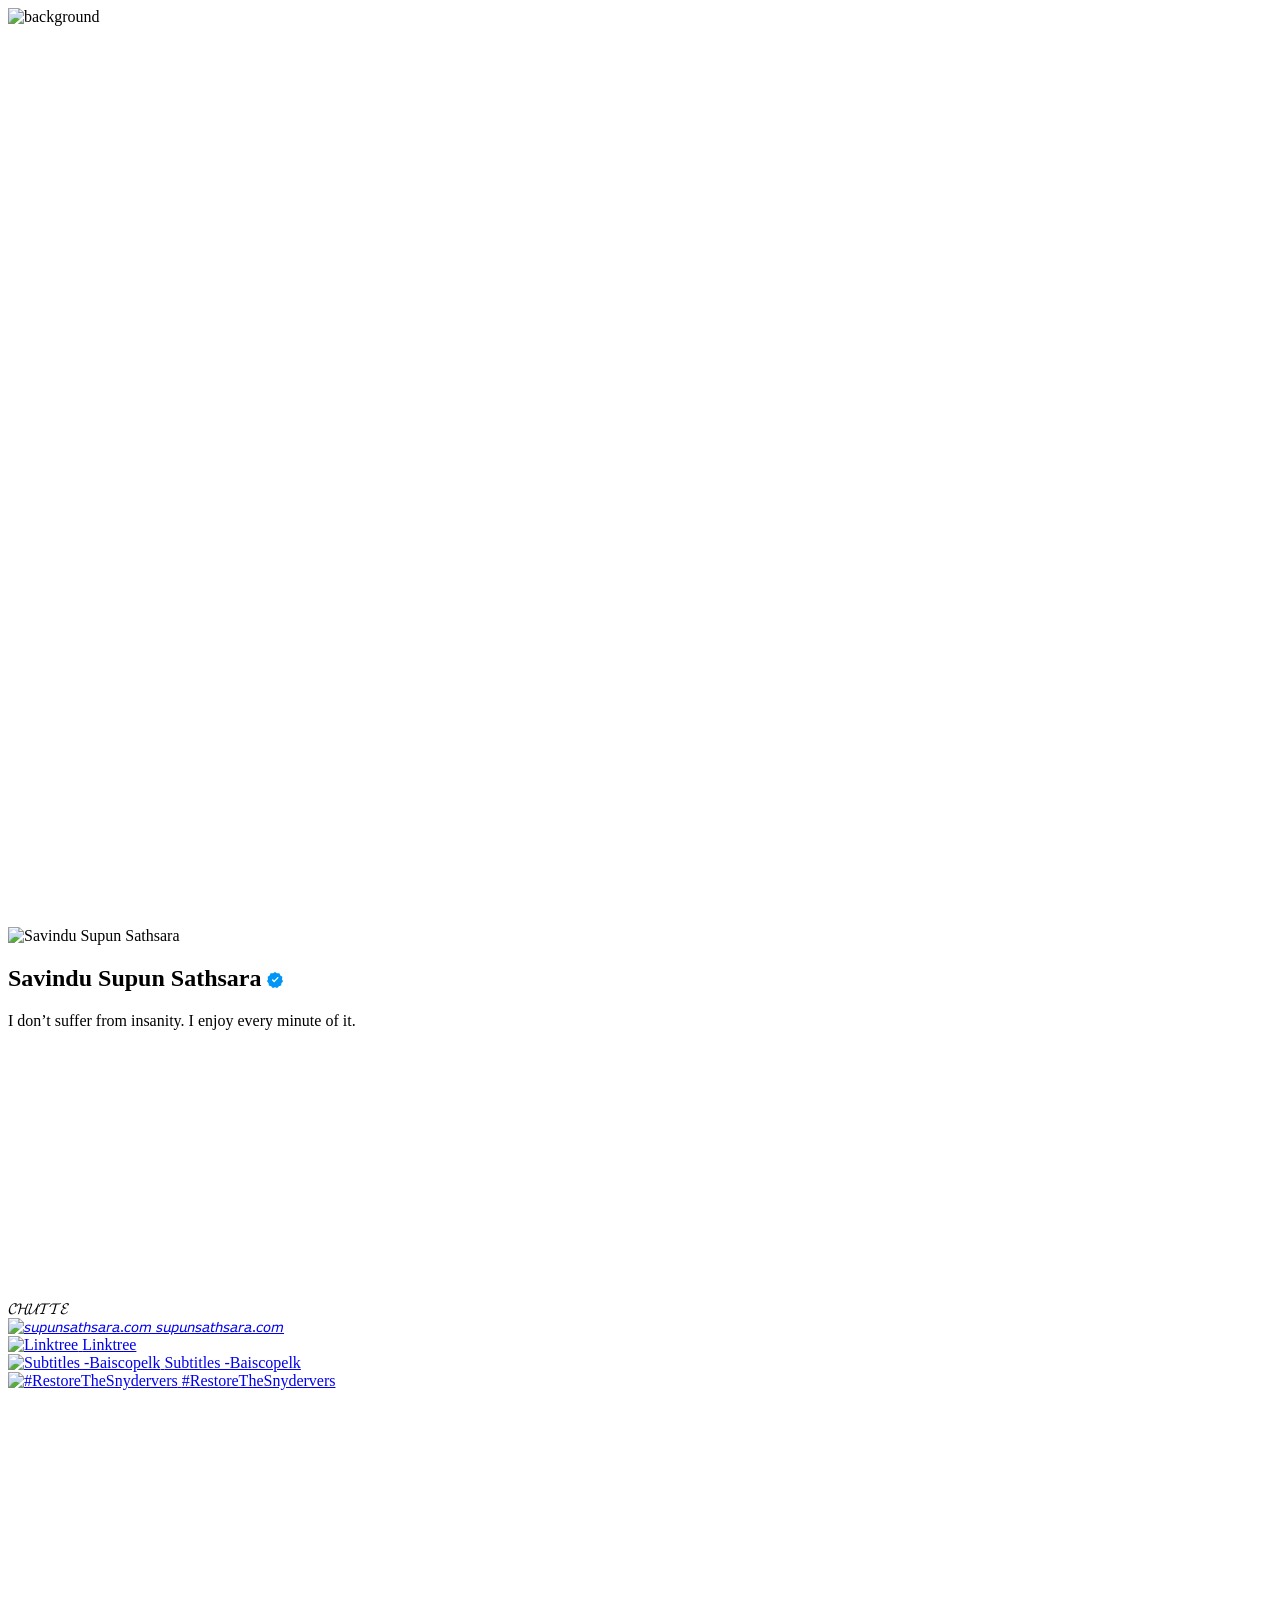
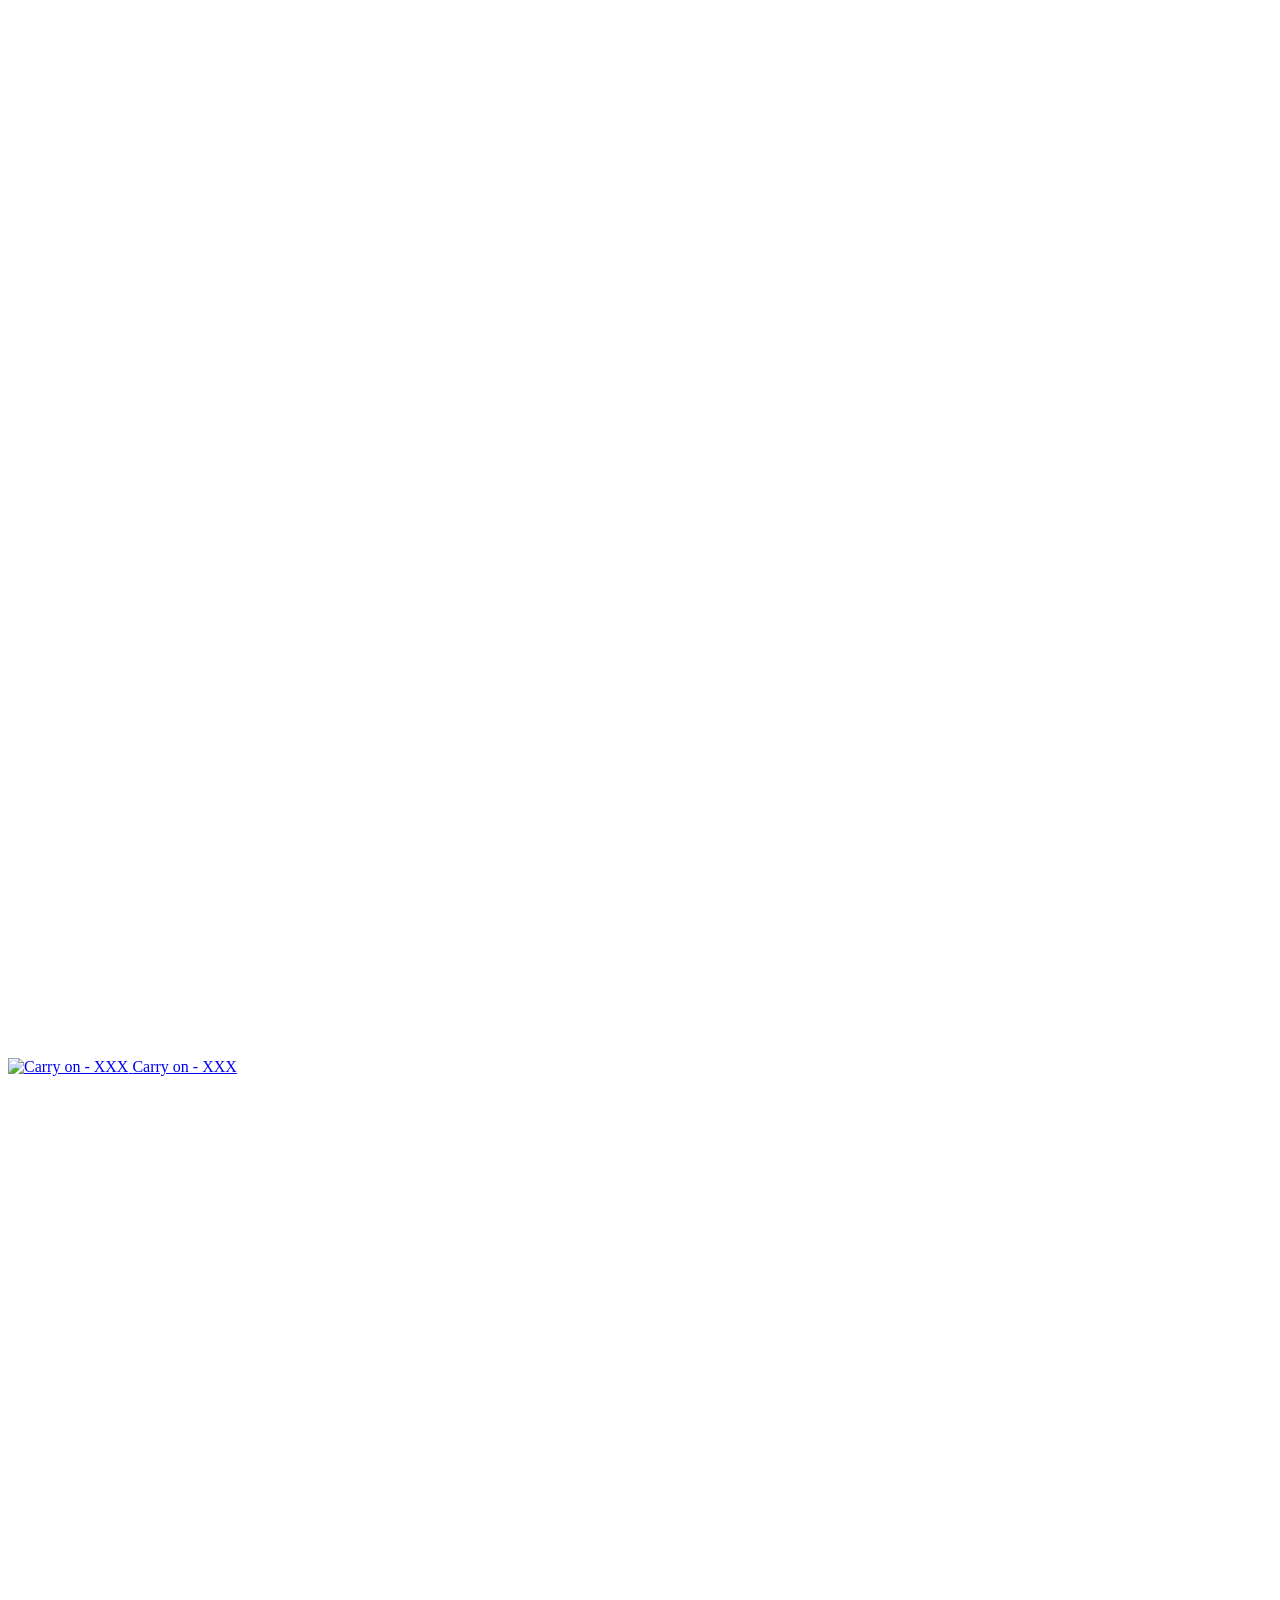
==== commit a0165f2e: "Update index.htm Formatted code to more readable. GitHub username change fixed. Change inline CSS " ====
--- a/index.htm
+++ b/index.htm
@@ -1,274 +1,531 @@
 <!DOCTYPE html>
-<!-- saved from url=(0031)https://supunsathsara.bio.link/ -->
-<html lang="en" class=" idbmnaf idc0_334" extension-installed="true"><head><meta http-equiv="Content-Type" content="text/html; charset=UTF-8">
-    
-    <meta name="viewport" content="width=device-width, initial-scale=1.0, maximum-scale=1.0, user-scalable=0">
-    <link rel="shortcut icon" href="./Savindu Supun Sathsara_files/eMh1mScFTu6DkQ8NjyVPSuBWGonacdiL.png" type="image/webp">
-    <link rel="icon" href="./Savindu Supun Sathsara_files/eMh1mScFTu6DkQ8NjyVPSuBWGonacdiL.png" type="image/webp">
-    <meta name="description" content="𝓒𝓗𝓤𝓣𝓣𝓔 •Mahindian •DClover •JokerFan •SubtitleEditor">
-    <meta property="og:title" content="Savindu Supun Sathsara">
-    <link rel="canonical" href="https://supunsathsara.bio.link/">
-    <meta property="og:url" content="https://supunsathsara.bio.link">
-    <meta property="og:description" content="𝓒𝓗𝓤𝓣𝓣𝓔 •Mahindian •DClover •JokerFan •SubtitleEditor">
-    <meta property="og:image:secure_url" content="https://cdn.bio.link/uploads/profile_pictures/2021-09-17/eMh1mScFTu6DkQ8NjyVPSuBWGonacdiL.png">
-    <meta property="og:image" content="https://cdn.bio.link/uploads/profile_pictures/2021-09-17/eMh1mScFTu6DkQ8NjyVPSuBWGonacdiL.png">
-    <meta property="profile:username" content="supunsathsara">
-    <meta name="twitter:card" content="summary">
-    <meta name="twitter:title" content="Savindu Supun Sathsara">
-    <meta name="twitter:image" content="https://cdn.bio.link/uploads/profile_pictures/2021-09-17/eMh1mScFTu6DkQ8NjyVPSuBWGonacdiL.png">
-    <meta name="twitter:url" content="https://supunsathsara.bio.link">
-    <link rel="preload" as="image" href="./Savindu Supun Sathsara_files/eMh1mScFTu6DkQ8NjyVPSuBWGonacdiL.png">
+<html lang="en" class="idbmnaf idc0_334" extension-installed="true">
+  <head>
+    <meta http-equiv="Content-Type" content="text/html; charset=UTF-8" />
+
+    <meta
+      name="viewport"
+      content="width=device-width, initial-scale=1.0, maximum-scale=1.0, user-scalable=0"
+    />
+    <link
+      rel="shortcut icon"
+      href="./assets/eMh1mScFTu6DkQ8NjyVPSuBWGonacdiL.png"
+      type="image/webp"
+    />
+    <link
+      rel="icon"
+      href="./assets/eMh1mScFTu6DkQ8NjyVPSuBWGonacdiL.png"
+      type="image/webp"
+    />
+    <meta
+      name="description"
+      content="𝓒𝓗𝓤𝓣𝓣𝓔 •Mahindian •DClover •JokerFan •SubtitleEditor"
+    />
+    <meta property="og:title" content="Savindu Supun Sathsara" />
+    <link rel="canonical" href="https://supunsathsara.github.io" />
+    <meta property="og:url" content="https://supunsathsara.github.io" />
+    <meta
+      property="og:description"
+      content="𝓒𝓗𝓤𝓣𝓣𝓔 •Mahindian •DClover •JokerFan •SubtitleEditor"
+    />
+    <meta
+      property="og:image:secure_url"
+      content="https://cdn.bio.link/uploads/profile_pictures/2021-09-17/eMh1mScFTu6DkQ8NjyVPSuBWGonacdiL.png"
+    />
+    <meta
+      property="og:image"
+      content="https://cdn.bio.link/uploads/profile_pictures/2021-09-17/eMh1mScFTu6DkQ8NjyVPSuBWGonacdiL.png"
+    />
+    <meta property="profile:username" content="supunsathsara" />
+    <meta name="twitter:card" content="summary" />
+    <meta name="twitter:title" content="Savindu Supun Sathsara" />
+    <meta
+      name="twitter:image"
+      content="https://cdn.bio.link/uploads/profile_pictures/2021-09-17/eMh1mScFTu6DkQ8NjyVPSuBWGonacdiL.png"
+    />
+    <meta name="twitter:url" content="https://supunsathsara.bio.link" />
+    <link
+      rel="preload"
+      as="image"
+      href="./assets/eMh1mScFTu6DkQ8NjyVPSuBWGonacdiL.png"
+    />
     <title>Savindu Supun Sathsara</title>
-    <link rel="apple-touch-icon" sizes="180x180" href="https://bio.link/apple-touch-icon.png">
-    <link rel="manifest" href="https://bio.link/manifest.json">
-    <link rel="dns-prefetch" href="https://analytics.bio.link/">
-    <link rel="preconnect" href="https://fonts.gstatic.com/">
-    <link href="./Savindu Supun Sathsara_files/css2" rel="stylesheet">
-
-    <style>
-        body,html{-ms-scroll-chaining:none;overscroll-behavior:none;margin:0;padding:0}.min-h-full{min-height:100vh}.flex{display:flex}.flex-both-center{display:flex;justify-content:center;align-items:center}.flex-wrap{flex-wrap:wrap}.flex-h-center{display:flex;justify-content:center}.flex-dir-c{flex-direction:column}.mt-8{margin-top:8px}.mt-12{margin-top:12px}.mt-16{margin-top:16px}.mt-24{margin-top:24px}.mt-32{margin-top:32px}.mt-48{margin-top:48px}.mt-120{margin-top:120px}.m-auto{margin:auto}.ml-6{margin-left:6px}.py-10{padding:10px}.ln-h-22{line-height:22px}.ln-h-32{line-height:32px}.text-fs-14{font-size:14px}.text-fs-16{font-size:16px}.text-fs-20{font-size:20px}.text-fs-22{font-size:22px}.font-inter{font-family:Inter,sans-serif}.font-weight-500{font-weight:500}.font-weight-600{font-weight:600}.color-white{color:#fff}.color-dark{color:#222}.color-danger{color:#ff4963}.page-bg{position:fixed;inset:0;z-index:-1;height:100vh;width:100vw}.w-full{width:100%}.background-overlay{position:fixed;width:100%;height:100%;z-index:0}.page-overlay{position:fixed;left:0;top:0;width:100vw;height:100vh;background:rgba(0,0,0,.1);-webkit-backdrop-filter:blur(20px);backdrop-filter:blur(20px);z-index:100}.page-overlay-btn{text-decoration:none;font-family:Inter,sans-serif;background:transparent;padding:10px 30px;border-radius:6px;font-size:1.2em;display:inline-block;cursor:pointer}.page-overlay-title{font-size:30px;font-family:sans-serif}.page-overlay-text{font-size:18px}.page-image{position:fixed;left:0;top:0;width:100vw;height:100vh;-o-object-fit:cover;object-fit:cover}.display-image{width:96px;height:96px;display:block;border-radius:50%;-o-object-fit:cover;object-fit:cover}.text-center{text-align:center}.page-title{margin-bottom:0}.page-bioline{font-weight:500}.page-full-wrap{width:680px;z-index:10;padding-bottom:176px}.page-item-wrap{transition:transform .15s cubic-bezier(.17,.67,.29,2.71) 0s}.page-item-wrap.show-embed{border-radius:30px;transition:unset;transform:unset}.page-item-wrap.show-embed:hover{transform:unset}.page-item-wrap.show-embed:hover .page-item:after,.page-item-wrap.show-embed:hover .page-item:before{-webkit-animation:unset;animation:unset}.show-embed-item{overflow:hidden;transition:all .3s ease-in-out}.page-item-wrap.show-embed .show-embed-item{overflow:visible}.embed-ind-arrow-icon{transform:rotate(-90deg)}.page-item-wrap.show-embed .embed-ind-arrow-icon{transform:rotate(0deg)}.page-item{box-sizing:border-box;position:absolute;left:0;top:0;width:100%;height:100%;z-index:-1}.page-social{display:block;cursor:pointer;margin:0 12px 12px}.page-social svg{width:28px;height:28px}.relative{position:relative}.link-each-image{width:43px;height:43px;position:absolute;left:9px;-o-object-fit:cover;object-fit:cover}.page-logo{position:absolute;bottom:32px;left:calc(50% - 15px)}.page-logo:hover svg .bl-logo-br{opacity:1}.rounded-md{border-radius:8px}.close-embed{width:25px;height:25px;border-radius:50%;background:#fff;opacity:.7}.embed-wrap{width:100%;box-sizing:border-box;padding:8px;height:100%}.embed-ind-arrow{position:absolute;right:24px;height:14px;top:calc(50% - 7px);margin-bottom:16px}.embed-ind-arrow-icon{transition:all .4s ease-in-out}.close-embed:hover{opacity:1}.cursor-pointer{cursor:pointer}.page-item-each{text-decoration:none;overflow:hidden;z-index:10;box-sizing:border-box}.item-title{width:55%;word-break:break-word}.social-icon-anchor{position:absolute;width:100%;height:100%;left:0;top:0}.page-social:hover{transition:all .1s ease-in-out;transform:scale(1.1)}.page-item-title{font-weight:700;margin-bottom:16px}.embed-wrap-inside{background-color:#fff;display:flex;justify-content:center;box-sizing:border-box;padding:10px;height:100%;overflow:hidden}.embed-wrap-inside iframe{width:auto;min-width:500px}.embed-wrap-inside{position:relative}.embed-wrap-inside:after{content:"";position:absolute;height:85%;width:495px;border:10px solid #fff;transition-property:border;transition-duration:.2s;pointer-events:none}.subscribers-img{width:66px;height:66px;border-radius:50%;position:absolute;top:-33px;left:calc(50% - 33px)}.subsc-count{color:hsla(0,0%,100%,.9);line-height:24px;font-weight:300}.w-400{width:400px}.subsc-button{height:48px;padding:0 24px;background:#fff;border:1px solid #fff;border-radius:0 2px 2px 0;line-height:32px;letter-spacing:1px;text-transform:uppercase;color:#000;font-weight:800;cursor:pointer;justify-content:center;align-items:center;text-decoration:none}.subsc-button:hover{background:#ddd}.thank-you-btn{border-radius:2px}.dark-btn{background:#222;color:#fff;border:1.5px solid #222}.dark-btn:hover{background:#444}.subsc-button:focus{outline:none}.subsc-email{background:hsla(0,0%,100%,.1);border:1.5px solid hsla(0,0%,100%,.5);border-radius:2px 0 0 2px;padding:0 16px;height:48px;width:calc(100% - 150px);box-sizing:border-box}.dark-input{border:1.5px solid #222;color:#222}.subsc-email::-moz-placeholder{font-family:Inter,sans-serif;font-size:16px;line-height:19px;color:hsla(0,0%,100%,.8)}.subsc-email:-ms-input-placeholder{font-family:Inter,sans-serif;font-size:16px;line-height:19px;color:hsla(0,0%,100%,.8)}.subsc-email::placeholder{font-family:Inter,sans-serif;font-size:16px;line-height:19px;color:hsla(0,0%,100%,.8)}.dark-input::-moz-placeholder{color:#6e6d7a}.dark-input:-ms-input-placeholder{color:#6e6d7a}.dark-input::placeholder{color:#6e6d7a}.subsc-email:focus{outline:none}.subscribers-email-wrap.error-wrap .subsc-button,.subscribers-email-wrap.error-wrap .subsc-email{border:1.5px solid #ff4963}.subscribers-email-wrap.error-wrap .subsc-email{border-right:none}.featured-subscribers{position:fixed;left:0;bottom:0;width:100%;background:#000;height:223px;box-shadow:0 1.60588px 4.41618px rgba(24,39,75,.12),0 2.81029px 12.8471px rgba(24,39,75,.12);z-index:100;box-sizing:border-box;flex-wrap:wrap;display:flex;flex-flow:column;justify-content:center;align-items:center}.featured-subscribers,.featured-subscribers .subsc-count,.featured-subscribers .subsc-svg,.featured-subscribers .subscribers-email-wrap,.featured-subscribers .subscribers-img{opacity:1;transition:all .32s ease-in-out}.featured-subscribers.hide-subscribers .subsc-count,.featured-subscribers.hide-subscribers .subsc-svg,.featured-subscribers.hide-subscribers .subscribers-email-wrap,.featured-subscribers.hide-subscribers .subscribers-img{opacity:0;transition:all .32s ease-in-out}.featured-subscribers .subsc-title{transition:all .32s ease-in-out}.featured-subscribers.hide-subscribers .subsc-title{font-size:16px;padding-top:100px;transition:all .32s ease-in-out}.featured-subscribers.hide-subscribers{transition:all .32s ease-in-out;height:72px}.featured-subscribers.hide-subscribers .subscribers-btn{transform:rotate(180deg)}.subscribers-btn{position:absolute;right:16px;top:20px;width:30px;height:30px;display:flex;align-items:center;justify-content:center;border-radius:30px;transition:all .2s ease-out}.subscribers-btn:hover{background:#333;transition:all .2s ease-out}.op-0{opacity:0}.hidden{display:none}.campaign-main-wrap{width:370px}.campaign-email{border:1px solid #e7e7e9;width:80px;height:80px;-o-object-fit:cover;object-fit:cover;border-radius:50%}.campaign-subsc-count{color:rgba(34,34,34,.9)}.campaign-user-link{background:rgba(0,0,0,.05);-webkit-backdrop-filter:blur(200px);backdrop-filter:blur(200px);border-radius:68px;height:42px;padding:0 12px;text-decoration:none;position:fixed;bottom:36px;transition:all .15s ease-out}.campaign-user-link:hover{background:rgba(0,0,0,.1)}.campaign-user-image{width:24px;height:24px;border-radius:50%;margin-right:12px}.bl-circle-loader{border-right:3px solid transparent;border-top:3px solid transparent;border-radius:50%;border-color:#000 #000 transparent transparent;border-style:solid;border-width:3px;width:15px;height:15px;-webkit-animation:spin 1s linear infinite;animation:spin 1s linear infinite;position:absolute}.dark-btn .bl-circle-loader{border-top:3px solid #fff;border-right:3px solid #fff}@-webkit-keyframes spin{0%{-webkit-transform:rotate(0deg)}to{-webkit-transform:rotate(1turn)}}@keyframes spin{0%{transform:rotate(0deg)}to{transform:rotate(1turn)}}@media (max-width:768px){.page-full-wrap{width:90%}.embed-wrap-inside iframe{width:100%;min-width:unset}.page-overlay-title{font-size:24px;margin:16px 0}.embed-wrap-inside:after{width:93%}}@media (max-width:480px){.campaign-main-wrap{width:100%;padding:0 24px}.xs-hidden{display:none}.xs-w-100{width:100%}.featured-subscribers{height:205px;padding:24px 16px 32px}.xs-mt-6{margin-top:6px}.xs-mt-16{margin-top:16px}.xs-mt-32{margin-top:32px}.xs-block{display:block}.subsc-button{font-weight:400;padding:0 16px;border-radius:0 4px 4px 0}.thank-you-btn{border-radius:4px}.subsc-email{width:calc(100% - 65px);border:1.5px solid #fff;border-radius:4px 0 0 4px}.dark-input{border:1.5px solid #222}.subsc-title{font-size:16px}}@media (max-width:400px){.embed-wrap-inside:after{width:90%}}
-    </style>
-    
-
-    <style>
-
-        
-                    .page-image {
-                object-position: bottom;
-                
-            }
-        
-        .display-image {
-            border-radius: 50%;box-shadow: 0px 6px 14px -6px rgba(24, 39, 75, 0.12), 0px 10px 32px -4px rgba(24, 39, 75, 0.1), inset 0px 0px 2px 1px rgba(24, 39, 75, 0.05);
-        }
-
-        .page-title {
-            font-size: 18px;
-            font-weight: 700;
-        }
-
-        .page-bioline {
-            font-size: 16px;
-            font-weight: 400;
-        }
-
-        .page-item-title {
-            font-size: 16px;
-            font-weight: 700;
-        }
-
-        .page-item-each {
-            color: #FFFFFF;
-            font-family: 'DM Sans', sans-serif;
-            font-size: 16px;
-            font-weight: 600;
-            text-transform: capitalize;
-            border-radius: 30px;
-            
-                            min-height: 60px;
-                    }
-
-        .page-item-wrap {
-                            margin: 16px 0;
-                    }
-
-                    .page-item-wrap:hover {
-                transform: translate3d(0px, 0px, 0px) scale(1.015);
-            }
-        
-         .page-item-wrap{
-            backdrop-filter:blur(5px);font-weight:600;backdrop-filter:blur(36px);font-weight:600;
-         }
-
-        .page-item {
-            border: 0px solid #FFFFFF;
-            background: rgba(255, 255, 255, 0.075) ;
-            border-radius: 30px;
-           
-        }
-
-        
-        .embed-wrap iframe, .embed-wrap-inside {
-                            border-radius: 0px 0px 22px 22px;
-                    }
-
-        .link-each-image, .page-item-wrap {
-            border-radius: 30px;
-        }
-
-        .page-text-font {
-            font-family: 'DM Sans', sans-serif;
-            text-transform: capitalize;
-            
-        }
-
-        .page-text-color {
-            color: #FFFFFF;
-        }
-
-        .social-icon-fill path, .social-icon-fill circle, .social-icon-fill rect {
-            fill: #FFFFFF;
-        }
-
-        .page-overlay-btn {
-            border: 2px solid #FFFFFF;
-        }
-
-        
-    </style>
-    <style>
-            </style>
-
-<script src="./Savindu Supun Sathsara_files/plausible.js.download" asnyc="" defer="" data-domain="bio.link"></script></head>
-
-<body>
+    <link
+      rel="apple-touch-icon"
+      sizes="180x180"
+      href="https://bio.link/apple-touch-icon.png"
+    />
+    <link rel="manifest" href="https://bio.link/manifest.json" />
+    <link rel="dns-prefetch" href="https://analytics.bio.link/" />
+    <link rel="preconnect" href="https://fonts.gstatic.com/" />
+    <link href="./assets/css2" rel="stylesheet" />
+    <link href="./assets/style.css" rel="stylesheet" />
+
+    <script
+      src="./assets/plausible.js.download"
+      asnyc=""
+      defer=""
+      data-domain="bio.link"
+    ></script>
+  </head>
+
+  <body>
     <div class="min-h-full flex-h-center" id="background_div">
-        <input type="hidden" value="https://bio.link" id="app-url">
-                    <input type="hidden" value="null" id="is-featured">
-        
-                                                <img class="page-image" data-src="https://cdn.bio.link/themes/backgrounds/rainy_night.jpg" src="./Savindu Supun Sathsara_files/rainy_night.jpg" alt="background">
-                                        <canvas id="bg-canvas" class="background-overlay" width="1920" height="897"></canvas>
-                    
-                    
-            
-    <div class="mt-48 page-full-wrap relative">
-        <input type="hidden" value="creator-page" id="page-type">
-        <img class="display-image m-auto" data-src="https://cdn.bio.link/uploads/profile_pictures/2021-09-17/eMh1mScFTu6DkQ8NjyVPSuBWGonacdiL.png" src="./Savindu Supun Sathsara_files/eMh1mScFTu6DkQ8NjyVPSuBWGonacdiL.png" alt="Savindu Supun Sathsara">
+      <input type="hidden" value="https://bio.link" id="app-url" />
+      <input type="hidden" value="null" id="is-featured" />
+
+      <img
+        class="page-image"
+        data-src="./assets/rainy_night.jpg"
+        src="./assets/rainy_night.jpg"
+        alt="background"
+      />
+      <canvas
+        id="bg-canvas"
+        class="background-overlay"
+        width="1920"
+        height="897"
+      ></canvas>
+
+      <div class="mt-48 page-full-wrap relative">
+        <input type="hidden" value="creator-page" id="page-type" />
+        <img
+          class="display-image m-auto"
+          data-src="./assets/eMh1mScFTu6DkQ8NjyVPSuBWGonacdiL.png"
+          src="./assets/eMh1mScFTu6DkQ8NjyVPSuBWGonacdiL.png"
+          alt="Savindu Supun Sathsara"
+        />
         <h2 class="page-title page-text-color page-text-font mt-16 text-center">
-            Savindu Supun Sathsara
-                        <svg style="margin-bottom: -2px" width="16" height="16" viewBox="0 0 16 16" fill="none" xmlns="http://www.w3.org/2000/svg"><path fill-rule="evenodd" clip-rule="evenodd" d="M8 0L9.99182 1.3121L12.3696 1.29622L13.3431 3.48797L15.3519 4.77336L14.9979 7.14888L16 9.32743L14.431 11.1325L14.1082 13.5126L11.8223 14.1741L10.277 16L8 15.308L5.72296 16L4.17772 14.1741L1.89183 13.5126L1.569 11.1325L0 9.32743L1.00206 7.14888L0.648112 4.77336L2.65693 3.48797L3.6304 1.29622L6.00818 1.3121L8 0Z" fill="#0095F6"></path><path fill-rule="evenodd" clip-rule="evenodd" d="M10.4036 5.20536L7.18853 8.61884L6.12875 7.49364C5.8814 7.23102 5.46798 7.21864 5.20536 7.466C4.94274 7.71335 4.93036 8.12677 5.17771 8.38939L6.71301 10.0195C6.9709 10.2933 7.40616 10.2933 7.66405 10.0195L11.3546 6.10111C11.6019 5.83848 11.5896 5.42507 11.3269 5.17771C11.0643 4.93036 10.6509 4.94274 10.4036 5.20536Z" fill="white"></path></svg>
-                    </h2>
-                    <div class="page-bioline text-fs-16 page-text-color page-text-font mt-12 ln-h-22 text-center">I don’t suffer from insanity. I enjoy every minute of it.</div>
-        
-                    <div class="flex-both-center flex-wrap mt-16">
-                                    <div class="page-social relative">
-                        <a class="social-icon-anchor" data-id="email" data-type="social_link" target="_blank" rel="noopener nofollow" href="mailto:contact@supunsathsara.com"></a>
-                        <svg class="social-icon-fill" width="30" height="30" viewBox="0 0 30 30" fill="none" xmlns="http://www.w3.org/2000/svg"><path fill-rule="evenodd" clip-rule="evenodd" d="M3 3.25C1.48122 3.25 0.25 4.48121 0.25 6V24.4C0.25 25.9188 1.48122 27.15 3 27.15H27C28.5188 27.15 29.75 25.9188 29.75 24.4V6C29.75 4.48122 28.5188 3.25 27 3.25H3ZM1.75 6C1.75 5.30964 2.30964 4.75 3 4.75H27C27.6904 4.75 28.25 5.30964 28.25 6V24.4C28.25 25.0904 27.6904 25.65 27 25.65H3C2.30964 25.65 1.75 25.0904 1.75 24.4V6ZM24.4101 10.2003L15.4501 16.9203C15.1834 17.1203 14.8167 17.1203 14.5501 16.9203L5.59008 10.2003C5.25871 9.95178 5.19156 9.48168 5.44008 9.15031C5.68861 8.81894 6.15871 8.75178 6.49008 9.00031L15.0001 15.3828L23.5101 9.00031C23.8415 8.75178 24.3116 8.81894 24.5601 9.15031C24.8086 9.48168 24.7415 9.95178 24.4101 10.2003Z" fill="white"></path></svg>
-                    </div>
-                                    <div class="page-social relative">
-                        <a class="social-icon-anchor" data-id="facebook" data-type="social_link" target="_blank" rel="noopener nofollow" href="https://facebook.com/s.supun.sathsara"></a>
-                        <svg class="social-icon-fill" width="30" height="30" viewBox="0 0 30 30" fill="none" xmlns="http://www.w3.org/2000/svg"><path fill-rule="evenodd" clip-rule="evenodd" d="M0.25 15C0.25 6.8538 6.8538 0.25 15 0.25C23.1462 0.25 29.75 6.8538 29.75 15C29.75 23.1462 23.1462 29.75 15 29.75C6.8538 29.75 0.25 23.1462 0.25 15ZM15 1.75C7.68223 1.75 1.75 7.68223 1.75 15C1.75 22.0661 7.28116 27.8403 14.25 28.2291V17.75H10V16.25H14.25V13C14.25 10.3766 16.3766 8.25 19 8.25H20V9.75H19C17.2051 9.75 15.75 11.2051 15.75 13V16.25H20V17.75H15.75V28.2291C22.7188 27.8403 28.25 22.0661 28.25 15C28.25 7.68223 22.3178 1.75 15 1.75Z" fill="white"></path></svg>
-                    </div>
-                                    <div class="page-social relative">
-                        <a class="social-icon-anchor" data-id="twitter" data-type="social_link" target="_blank" rel="noopener nofollow" href="https://twitter.com/Ssupunsathsara"></a>
-                        <svg class="social-icon-fill" width="30" height="30" viewBox="0 0 30 30" fill="none" xmlns="http://www.w3.org/2000/svg"><path fill-rule="evenodd" clip-rule="evenodd" d="M29.2021 2.29128C29.4871 2.3899 29.6853 2.64956 29.7052 2.95041C29.8142 4.59396 29.734 5.81882 29.3639 6.86221C29.0225 7.8245 28.4577 8.56742 27.7099 9.31547V10.375C27.7099 19.9699 19.9435 27.75 10.3606 27.75L10.2857 27.75C7.10613 27.7502 3.76846 27.7503 0.583588 25.6238C0.308808 25.4403 0.186459 25.0986 0.282317 24.7824C0.378175 24.4662 0.669657 24.25 1.00006 24.25C4.6982 24.25 7.82719 22.5613 9.52731 21.2664C5.55292 19.6867 2.78453 17.2448 1.43666 14.1767C-0.0476899 10.7979 0.256627 6.81007 2.32594 2.66503C2.45925 2.39801 2.7382 2.23543 3.03624 2.25106C3.33429 2.26669 3.5947 2.45754 3.69935 2.73704C4.59654 5.13323 7.9449 9.87584 14.2285 10.2291L14.2285 9.08222C14.2285 5.31 17.282 2.25003 21.0513 2.25003C22.8547 2.25003 24.4912 2.96875 25.6893 4.13362C26.6713 3.90172 27.6414 3.3409 28.3993 2.49842C28.6009 2.27427 28.9172 2.19266 29.2021 2.29128ZM26.6834 8.22046C27.3244 7.57355 27.715 7.02367 27.9502 6.36072C28.1163 5.89237 28.2154 5.33778 28.2424 4.61274C27.4133 5.17664 26.485 5.5459 25.5445 5.68833L25.1461 5.74867L24.8759 5.4498C23.9308 4.4046 22.5677 3.75003 21.0513 3.75003C18.1126 3.75003 15.7285 6.13624 15.7285 9.08222L15.7285 11.75H14.9785C8.56761 11.75 4.7119 7.74457 3.01957 4.78232C1.71748 8.06916 1.7083 11.0657 2.80998 13.5734C4.07399 16.4506 6.86624 18.8344 11.2221 20.2886C11.4685 20.3709 11.6548 20.5748 11.7145 20.8276C11.7743 21.0804 11.6989 21.3461 11.5154 21.5299C10.3491 22.698 7.43534 24.7769 3.65251 25.4965C5.76005 26.2408 7.96828 26.25 10.3606 26.25C19.1128 26.25 26.2099 19.1436 26.2099 10.375V8.91784C26.2099 8.60128 26.406 8.33053 26.6834 8.22046Z" fill="white"></path></svg>
-                    </div>
-                                    <div class="page-social relative">
-                        <a class="social-icon-anchor" data-id="instagram" data-type="social_link" target="_blank" rel="noopener nofollow" href="https://instagram.com/s_supun_sathsara"></a>
-                        <svg class="social-icon-fill" width="30" height="30" viewBox="0 0 30 30" fill="none" xmlns="http://www.w3.org/2000/svg"><path fill-rule="evenodd" clip-rule="evenodd" d="M0.25 9C0.25 4.16751 4.16751 0.25 9 0.25H21C25.8325 0.25 29.75 4.16751 29.75 9V21C29.75 25.8325 25.8325 29.75 21 29.75H9C4.16751 29.75 0.25 25.8325 0.25 21V9ZM9 1.75C4.99594 1.75 1.75 4.99594 1.75 9V21C1.75 25.0041 4.99594 28.25 9 28.25H21C25.0041 28.25 28.25 25.0041 28.25 21V9C28.25 4.99594 25.0041 1.75 21 1.75H9ZM24 7.75H22V6.25H24V7.75ZM8.25 15C8.25 11.2721 11.2721 8.25 15 8.25C18.7279 8.25 21.75 11.2721 21.75 15C21.75 18.7279 18.7279 21.75 15 21.75C11.2721 21.75 8.25 18.7279 8.25 15ZM15 9.75C12.1005 9.75 9.75 12.1005 9.75 15C9.75 17.8995 12.1005 20.25 15 20.25C17.8995 20.25 20.25 17.8995 20.25 15C20.25 12.1005 17.8995 9.75 15 9.75Z" fill="white"></path></svg>
-                    </div>
-                                    <div class="page-social relative">
-                        <a class="social-icon-anchor" data-id="github" data-type="social_link" target="_blank" rel="noopener nofollow" href="https://github.com/savindu-supun-sathsara"></a>
-                        <svg class="social-icon-fill" width="30" height="30" viewBox="0 0 30 30" fill="none" xmlns="http://www.w3.org/2000/svg"><path d="M19.7998 28.2998C19.3998 28.2998 18.9998 27.9998 18.9998 27.4998V20.1998C18.9998 18.9998 18.9998 18.4998 18.4998 17.9998C18.2998 17.7998 18.1998 17.4998 18.2998 17.1998C18.3998 16.8998 18.5998 16.6998 18.8998 16.6998C22.4998 16.2998 24.6998 15.0998 24.6998 9.99982C24.6998 8.69982 24.1998 7.39982 23.2998 6.49982C23.0998 6.29982 22.9998 5.99982 23.0998 5.69982C23.2998 5.09982 23.3998 4.59982 23.3998 3.99982C23.3998 3.59982 23.2998 3.09982 23.1998 2.69982C22.6998 2.79982 21.5998 2.99982 19.7998 4.19982C19.5998 4.29982 19.3998 4.29982 19.1998 4.29982C16.7998 3.69982 14.1998 3.69982 11.7998 4.29982C11.5998 4.39982 11.3998 4.29982 11.1998 4.19982C9.3998 3.09982 8.2998 2.79982 7.7998 2.79982C7.6998 3.19982 7.5998 3.59982 7.5998 4.09982C7.5998 4.69982 7.6998 5.29982 7.8998 5.79982C7.9998 6.09982 7.8998 6.39982 7.6998 6.59982C7.1998 7.09982 6.8998 7.59982 6.5998 8.19982C6.3998 8.79982 6.1998 9.39982 6.1998 10.0998C6.1998 15.0998 8.3998 16.3998 11.9998 16.7998C12.2998 16.7998 12.4998 16.9998 12.5998 17.2998C12.6998 17.5998 12.5998 17.8998 12.3998 18.0998C11.9998 18.4998 11.7998 19.2998 11.8998 20.4998V22.4998V22.5998V27.5998C11.8998 27.9998 11.5998 28.3998 11.0998 28.3998C10.5998 28.3998 10.2998 28.0998 10.2998 27.5998V23.5998C6.9998 24.1998 5.6998 22.1998 4.8998 20.7998C4.4998 20.0998 4.0998 19.4998 3.6998 19.3998C3.2998 19.2998 3.0998 18.8998 3.1998 18.4998C3.2998 18.0998 3.6998 17.8998 4.0998 17.9998C5.0998 18.2998 5.6998 19.1998 6.1998 20.0998C7.0998 21.4998 7.7998 22.7998 10.3998 22.1998V20.7998C10.2998 19.7998 10.3998 18.9998 10.5998 18.3998C7.4998 17.7998 4.5998 16.1998 4.5998 10.3998C4.5998 9.49982 4.7998 8.69982 5.0998 7.89982C5.4998 6.99982 5.8998 6.39982 6.2998 5.89982C6.1998 5.29982 6.0998 4.69982 6.0998 3.99982C6.0998 3.19982 6.2998 2.39982 6.5998 1.69982C6.6998 1.49982 6.8998 1.29982 7.0998 1.29982C7.3998 1.19982 8.7998 0.999818 11.7998 2.79982C14.2998 2.19982 16.8998 2.19982 19.2998 2.79982C22.2998 0.999818 23.6998 1.19982 23.9998 1.29982C24.1998 1.39982 24.3998 1.49982 24.4998 1.69982C24.7998 2.39982 24.9998 3.19982 24.9998 3.99982C24.9998 4.59982 24.8998 5.29982 24.7998 5.89982C25.7998 7.09982 26.3998 8.49982 26.3998 10.0998C26.3998 15.8998 23.5998 17.5998 20.4998 18.0998C20.6998 18.7998 20.6998 19.4998 20.6998 20.1998V27.4998C20.5998 27.9998 20.1998 28.2998 19.7998 28.2998Z" fill="white"></path></svg>
-                    </div>
-                                    <div class="page-social relative">
-                        <a class="social-icon-anchor" data-id="telegram" data-type="social_link" target="_blank" rel="noopener nofollow" href="https://t.me/supun_sathsara"></a>
-                        <svg class="social-icon-fill" width="28" height="28" viewBox="0 0 28 28" fill="none" xmlns="http://www.w3.org/2000/svg"><path fill-rule="evenodd" clip-rule="evenodd" d="M26.5 14C26.5 20.9036 20.9036 26.5 14 26.5C7.09644 26.5 1.5 20.9036 1.5 14C1.5 7.09644 7.09644 1.5 14 1.5C20.9036 1.5 26.5 7.09644 26.5 14ZM28 14C28 21.732 21.732 28 14 28C6.26801 28 0 21.732 0 14C0 6.26801 6.26801 0 14 0C21.732 0 28 6.26801 28 14ZM8.42392 13.7773C8.03172 13.9413 8.06041 14.5071 8.46718 14.6304L10.7136 15.3117C11.1423 15.4418 11.6065 15.3745 11.9809 15.1282L17.0455 11.7958C17.0677 11.7812 17.0902 11.7731 17.112 11.7703C17.2403 11.7537 17.3457 11.9207 17.2342 12.0302L13.5886 15.6099C13.4734 15.723 13.4032 15.8617 13.3756 16.0061C13.3184 16.305 13.4437 16.6283 13.7305 16.7996L17.8122 19.2373C18.27 19.5107 18.8589 19.236 18.9445 18.7092L20.3533 10.042C20.4485 9.45619 19.8636 8.99382 19.3167 9.2225L8.42392 13.7773ZM10.2782 16.7472C10.8278 16.9139 11.4067 16.918 11.9484 16.7692C12.098 17.2973 12.4404 17.7762 12.9614 18.0874L17.043 20.5251C18.4124 21.3429 20.17 20.5194 20.4251 18.9498L21.8338 10.2826C22.1172 8.53919 20.3751 7.15411 18.7381 7.83862L7.84525 12.3934C6.1565 13.0996 6.27877 15.5342 8.03183 16.0659L10.2782 16.7472Z" fill="white"></path></svg>
-                    </div>
-                                    <div class="page-social relative">
-                        <a class="social-icon-anchor" data-id="whatsapp" data-type="social_link" target="_blank" rel="noopener nofollow" href="https://api.whatsapp.com/send?phone=+94784478771"></a>
-                        <svg class="social-icon-fill" width="30" height="30" viewBox="0 0 30 30" fill="none" xmlns="http://www.w3.org/2000/svg"><path fill-rule="evenodd" clip-rule="evenodd" d="M0.250021 15C0.250021 6.8538 6.85382 0.25 15 0.25C23.1462 0.25 29.75 6.8538 29.75 15C29.75 23.1462 23.1462 29.75 15 29.75C11.8477 29.75 8.92465 28.7603 6.52704 27.075L1.33543 29.6708C1.04669 29.8152 0.697961 29.7586 0.469691 29.5303C0.24142 29.3021 0.18483 28.9533 0.3292 28.6646L2.92501 23.473C1.23969 21.0754 0.250021 18.1523 0.250021 15ZM15 1.75C7.68225 1.75 1.75002 7.68223 1.75002 15C1.75002 17.9841 2.73558 20.7358 4.39925 22.9503L4.67791 23.3213L2.67707 27.3229L6.67875 25.3221L7.04968 25.6008C9.26424 27.2644 12.016 28.25 15 28.25C22.3178 28.25 28.25 22.3178 28.25 15C28.25 7.68223 22.3178 1.75 15 1.75ZM11.7687 10.1744C11.6196 9.27965 10.5971 8.83667 9.84237 9.33982L9.75002 9.40139V11C9.75002 12.03 9.91836 13.0206 10.229 13.9459L11.508 13.0933C11.9173 12.8204 12.1285 12.3329 12.0476 11.8477L11.7687 10.1744ZM10.8326 15.3463L12.3401 14.3414C13.2405 13.7411 13.7051 12.6686 13.5272 11.6011L13.2483 9.92778C12.9203 7.95938 10.6707 6.98481 9.01032 8.09174L8.584 8.37596C8.37535 8.51506 8.25002 8.74924 8.25002 9V11C8.25002 16.9371 13.063 21.75 19 21.75H21C21.2508 21.75 21.485 21.6247 21.6241 21.416L21.9083 20.9897C23.0152 19.3293 22.0406 17.0798 20.0722 16.7517L18.3989 16.4728C17.3315 16.2949 16.2589 16.7596 15.6587 17.66L14.6537 19.1674C13.0317 18.3024 11.6976 16.9683 10.8326 15.3463ZM16.0541 19.771C16.9794 20.0817 17.9701 20.25 19 20.25H20.5986L20.6602 20.1576C21.1634 19.4029 20.7204 18.3804 19.8256 18.2313L18.1523 17.9524C17.6671 17.8715 17.1796 18.0827 16.9067 18.492L16.0541 19.771Z" fill="white"></path></svg>
-                    </div>
-                                    <div class="page-social relative">
-                        <a class="social-icon-anchor" data-id="spotify" data-type="social_link" target="_blank" rel="noopener nofollow" href="https://open.spotify.com/user/ggaxxorfqac35hpeg8bstrom8?si=a8cd957fdaec4d7f"></a>
-                        <svg class="social-icon-fill" width="30" height="30" viewBox="0 0 30 30" fill="none" xmlns="http://www.w3.org/2000/svg"><path fill-rule="evenodd" clip-rule="evenodd" d="M15 1.75C7.68139 1.75 1.75 7.68252 1.75 15C1.75 22.3175 7.68139 28.25 15 28.25C22.3186 28.25 28.25 22.3175 28.25 15C28.25 7.68252 22.3186 1.75 15 1.75ZM0.25 15C0.25 6.85418 6.85287 0.25 15 0.25C23.1471 0.25 29.75 6.85418 29.75 15C29.75 23.1458 23.1471 29.75 15 29.75C6.85287 29.75 0.25 23.1458 0.25 15ZM15.4714 10.3453C12.198 10.0773 8.86216 10.4773 6.11942 11.4463L5.61971 10.032C8.58288 8.98505 12.1332 8.56694 15.5938 8.85035C19.0518 9.13354 22.4772 10.1221 25.1605 11.9448L24.3177 13.1857C21.9039 11.5461 18.7474 10.6136 15.4714 10.3453ZM22.4757 18.0441C18.4175 15.1309 13.534 14.5134 6.60892 15.7386L6.3476 14.2615C13.4737 13.0008 18.8308 13.5811 23.3504 16.8255L22.4757 18.0441ZM14.1328 19.527C11.7187 19.2898 9.26409 19.5021 7.26459 19.9895L6.90932 18.5322C9.06965 18.0056 11.694 17.7802 14.2794 18.0342C16.8601 18.2878 19.458 19.0248 21.5183 20.4734L20.6556 21.7005C18.8738 20.4477 16.5516 19.7647 14.1328 19.527Z" fill="white"></path></svg>
-                    </div>
-                            </div>
-        
+          Savindu Supun Sathsara
+          <svg
+            style="margin-bottom: -2px"
+            width="16"
+            height="16"
+            viewBox="0 0 16 16"
+            fill="none"
+            xmlns="http://www.w3.org/2000/svg"
+          >
+            <path
+              fill-rule="evenodd"
+              clip-rule="evenodd"
+              d="M8 0L9.99182 1.3121L12.3696 1.29622L13.3431 3.48797L15.3519 4.77336L14.9979 7.14888L16 9.32743L14.431 11.1325L14.1082 13.5126L11.8223 14.1741L10.277 16L8 15.308L5.72296 16L4.17772 14.1741L1.89183 13.5126L1.569 11.1325L0 9.32743L1.00206 7.14888L0.648112 4.77336L2.65693 3.48797L3.6304 1.29622L6.00818 1.3121L8 0Z"
+              fill="#0095F6"
+            ></path>
+            <path
+              fill-rule="evenodd"
+              clip-rule="evenodd"
+              d="M10.4036 5.20536L7.18853 8.61884L6.12875 7.49364C5.8814 7.23102 5.46798 7.21864 5.20536 7.466C4.94274 7.71335 4.93036 8.12677 5.17771 8.38939L6.71301 10.0195C6.9709 10.2933 7.40616 10.2933 7.66405 10.0195L11.3546 6.10111C11.6019 5.83848 11.5896 5.42507 11.3269 5.17771C11.0643 4.93036 10.6509 4.94274 10.4036 5.20536Z"
+              fill="white"
+            ></path>
+          </svg>
+        </h2>
+        <div
+          class="page-bioline text-fs-16 page-text-color page-text-font mt-12 ln-h-22 text-center"
+        >
+          I don’t suffer from insanity. I enjoy every minute of it.
+        </div>
+
+        <div class="flex-both-center flex-wrap mt-16">
+          <div class="page-social relative">
+            <a
+              class="social-icon-anchor"
+              data-id="email"
+              data-type="social_link"
+              target="_blank"
+              rel="noopener nofollow"
+              href="mailto:contact@supunsathsara.com"
+            ></a>
+            <svg
+              class="social-icon-fill"
+              width="30"
+              height="30"
+              viewBox="0 0 30 30"
+              fill="none"
+              xmlns="http://www.w3.org/2000/svg"
+            >
+              <path
+                fill-rule="evenodd"
+                clip-rule="evenodd"
+                d="M3 3.25C1.48122 3.25 0.25 4.48121 0.25 6V24.4C0.25 25.9188 1.48122 27.15 3 27.15H27C28.5188 27.15 29.75 25.9188 29.75 24.4V6C29.75 4.48122 28.5188 3.25 27 3.25H3ZM1.75 6C1.75 5.30964 2.30964 4.75 3 4.75H27C27.6904 4.75 28.25 5.30964 28.25 6V24.4C28.25 25.0904 27.6904 25.65 27 25.65H3C2.30964 25.65 1.75 25.0904 1.75 24.4V6ZM24.4101 10.2003L15.4501 16.9203C15.1834 17.1203 14.8167 17.1203 14.5501 16.9203L5.59008 10.2003C5.25871 9.95178 5.19156 9.48168 5.44008 9.15031C5.68861 8.81894 6.15871 8.75178 6.49008 9.00031L15.0001 15.3828L23.5101 9.00031C23.8415 8.75178 24.3116 8.81894 24.5601 9.15031C24.8086 9.48168 24.7415 9.95178 24.4101 10.2003Z"
+                fill="white"
+              ></path>
+            </svg>
+          </div>
+          <div class="page-social relative">
+            <a
+              class="social-icon-anchor"
+              data-id="facebook"
+              data-type="social_link"
+              target="_blank"
+              rel="noopener nofollow"
+              href="https://facebook.com/s.supun.sathsara"
+            ></a>
+            <svg
+              class="social-icon-fill"
+              width="30"
+              height="30"
+              viewBox="0 0 30 30"
+              fill="none"
+              xmlns="http://www.w3.org/2000/svg"
+            >
+              <path
+                fill-rule="evenodd"
+                clip-rule="evenodd"
+                d="M0.25 15C0.25 6.8538 6.8538 0.25 15 0.25C23.1462 0.25 29.75 6.8538 29.75 15C29.75 23.1462 23.1462 29.75 15 29.75C6.8538 29.75 0.25 23.1462 0.25 15ZM15 1.75C7.68223 1.75 1.75 7.68223 1.75 15C1.75 22.0661 7.28116 27.8403 14.25 28.2291V17.75H10V16.25H14.25V13C14.25 10.3766 16.3766 8.25 19 8.25H20V9.75H19C17.2051 9.75 15.75 11.2051 15.75 13V16.25H20V17.75H15.75V28.2291C22.7188 27.8403 28.25 22.0661 28.25 15C28.25 7.68223 22.3178 1.75 15 1.75Z"
+                fill="white"
+              ></path>
+            </svg>
+          </div>
+          <div class="page-social relative">
+            <a
+              class="social-icon-anchor"
+              data-id="twitter"
+              data-type="social_link"
+              target="_blank"
+              rel="noopener nofollow"
+              href="https://twitter.com/Ssupunsathsara"
+            ></a>
+            <svg
+              class="social-icon-fill"
+              width="30"
+              height="30"
+              viewBox="0 0 30 30"
+              fill="none"
+              xmlns="http://www.w3.org/2000/svg"
+            >
+              <path
+                fill-rule="evenodd"
+                clip-rule="evenodd"
+                d="M29.2021 2.29128C29.4871 2.3899 29.6853 2.64956 29.7052 2.95041C29.8142 4.59396 29.734 5.81882 29.3639 6.86221C29.0225 7.8245 28.4577 8.56742 27.7099 9.31547V10.375C27.7099 19.9699 19.9435 27.75 10.3606 27.75L10.2857 27.75C7.10613 27.7502 3.76846 27.7503 0.583588 25.6238C0.308808 25.4403 0.186459 25.0986 0.282317 24.7824C0.378175 24.4662 0.669657 24.25 1.00006 24.25C4.6982 24.25 7.82719 22.5613 9.52731 21.2664C5.55292 19.6867 2.78453 17.2448 1.43666 14.1767C-0.0476899 10.7979 0.256627 6.81007 2.32594 2.66503C2.45925 2.39801 2.7382 2.23543 3.03624 2.25106C3.33429 2.26669 3.5947 2.45754 3.69935 2.73704C4.59654 5.13323 7.9449 9.87584 14.2285 10.2291L14.2285 9.08222C14.2285 5.31 17.282 2.25003 21.0513 2.25003C22.8547 2.25003 24.4912 2.96875 25.6893 4.13362C26.6713 3.90172 27.6414 3.3409 28.3993 2.49842C28.6009 2.27427 28.9172 2.19266 29.2021 2.29128ZM26.6834 8.22046C27.3244 7.57355 27.715 7.02367 27.9502 6.36072C28.1163 5.89237 28.2154 5.33778 28.2424 4.61274C27.4133 5.17664 26.485 5.5459 25.5445 5.68833L25.1461 5.74867L24.8759 5.4498C23.9308 4.4046 22.5677 3.75003 21.0513 3.75003C18.1126 3.75003 15.7285 6.13624 15.7285 9.08222L15.7285 11.75H14.9785C8.56761 11.75 4.7119 7.74457 3.01957 4.78232C1.71748 8.06916 1.7083 11.0657 2.80998 13.5734C4.07399 16.4506 6.86624 18.8344 11.2221 20.2886C11.4685 20.3709 11.6548 20.5748 11.7145 20.8276C11.7743 21.0804 11.6989 21.3461 11.5154 21.5299C10.3491 22.698 7.43534 24.7769 3.65251 25.4965C5.76005 26.2408 7.96828 26.25 10.3606 26.25C19.1128 26.25 26.2099 19.1436 26.2099 10.375V8.91784C26.2099 8.60128 26.406 8.33053 26.6834 8.22046Z"
+                fill="white"
+              ></path>
+            </svg>
+          </div>
+          <div class="page-social relative">
+            <a
+              class="social-icon-anchor"
+              data-id="instagram"
+              data-type="social_link"
+              target="_blank"
+              rel="noopener nofollow"
+              href="https://instagram.com/s_supun_sathsara"
+            ></a>
+            <svg
+              class="social-icon-fill"
+              width="30"
+              height="30"
+              viewBox="0 0 30 30"
+              fill="none"
+              xmlns="http://www.w3.org/2000/svg"
+            >
+              <path
+                fill-rule="evenodd"
+                clip-rule="evenodd"
+                d="M0.25 9C0.25 4.16751 4.16751 0.25 9 0.25H21C25.8325 0.25 29.75 4.16751 29.75 9V21C29.75 25.8325 25.8325 29.75 21 29.75H9C4.16751 29.75 0.25 25.8325 0.25 21V9ZM9 1.75C4.99594 1.75 1.75 4.99594 1.75 9V21C1.75 25.0041 4.99594 28.25 9 28.25H21C25.0041 28.25 28.25 25.0041 28.25 21V9C28.25 4.99594 25.0041 1.75 21 1.75H9ZM24 7.75H22V6.25H24V7.75ZM8.25 15C8.25 11.2721 11.2721 8.25 15 8.25C18.7279 8.25 21.75 11.2721 21.75 15C21.75 18.7279 18.7279 21.75 15 21.75C11.2721 21.75 8.25 18.7279 8.25 15ZM15 9.75C12.1005 9.75 9.75 12.1005 9.75 15C9.75 17.8995 12.1005 20.25 15 20.25C17.8995 20.25 20.25 17.8995 20.25 15C20.25 12.1005 17.8995 9.75 15 9.75Z"
+                fill="white"
+              ></path>
+            </svg>
+          </div>
+          <div class="page-social relative">
+            <a
+              class="social-icon-anchor"
+              data-id="github"
+              data-type="social_link"
+              target="_blank"
+              rel="noopener nofollow"
+              href="https://github.com/supunsathsara"
+            ></a>
+            <svg
+              class="social-icon-fill"
+              width="30"
+              height="30"
+              viewBox="0 0 30 30"
+              fill="none"
+              xmlns="http://www.w3.org/2000/svg"
+            >
+              <path
+                d="M19.7998 28.2998C19.3998 28.2998 18.9998 27.9998 18.9998 27.4998V20.1998C18.9998 18.9998 18.9998 18.4998 18.4998 17.9998C18.2998 17.7998 18.1998 17.4998 18.2998 17.1998C18.3998 16.8998 18.5998 16.6998 18.8998 16.6998C22.4998 16.2998 24.6998 15.0998 24.6998 9.99982C24.6998 8.69982 24.1998 7.39982 23.2998 6.49982C23.0998 6.29982 22.9998 5.99982 23.0998 5.69982C23.2998 5.09982 23.3998 4.59982 23.3998 3.99982C23.3998 3.59982 23.2998 3.09982 23.1998 2.69982C22.6998 2.79982 21.5998 2.99982 19.7998 4.19982C19.5998 4.29982 19.3998 4.29982 19.1998 4.29982C16.7998 3.69982 14.1998 3.69982 11.7998 4.29982C11.5998 4.39982 11.3998 4.29982 11.1998 4.19982C9.3998 3.09982 8.2998 2.79982 7.7998 2.79982C7.6998 3.19982 7.5998 3.59982 7.5998 4.09982C7.5998 4.69982 7.6998 5.29982 7.8998 5.79982C7.9998 6.09982 7.8998 6.39982 7.6998 6.59982C7.1998 7.09982 6.8998 7.59982 6.5998 8.19982C6.3998 8.79982 6.1998 9.39982 6.1998 10.0998C6.1998 15.0998 8.3998 16.3998 11.9998 16.7998C12.2998 16.7998 12.4998 16.9998 12.5998 17.2998C12.6998 17.5998 12.5998 17.8998 12.3998 18.0998C11.9998 18.4998 11.7998 19.2998 11.8998 20.4998V22.4998V22.5998V27.5998C11.8998 27.9998 11.5998 28.3998 11.0998 28.3998C10.5998 28.3998 10.2998 28.0998 10.2998 27.5998V23.5998C6.9998 24.1998 5.6998 22.1998 4.8998 20.7998C4.4998 20.0998 4.0998 19.4998 3.6998 19.3998C3.2998 19.2998 3.0998 18.8998 3.1998 18.4998C3.2998 18.0998 3.6998 17.8998 4.0998 17.9998C5.0998 18.2998 5.6998 19.1998 6.1998 20.0998C7.0998 21.4998 7.7998 22.7998 10.3998 22.1998V20.7998C10.2998 19.7998 10.3998 18.9998 10.5998 18.3998C7.4998 17.7998 4.5998 16.1998 4.5998 10.3998C4.5998 9.49982 4.7998 8.69982 5.0998 7.89982C5.4998 6.99982 5.8998 6.39982 6.2998 5.89982C6.1998 5.29982 6.0998 4.69982 6.0998 3.99982C6.0998 3.19982 6.2998 2.39982 6.5998 1.69982C6.6998 1.49982 6.8998 1.29982 7.0998 1.29982C7.3998 1.19982 8.7998 0.999818 11.7998 2.79982C14.2998 2.19982 16.8998 2.19982 19.2998 2.79982C22.2998 0.999818 23.6998 1.19982 23.9998 1.29982C24.1998 1.39982 24.3998 1.49982 24.4998 1.69982C24.7998 2.39982 24.9998 3.19982 24.9998 3.99982C24.9998 4.59982 24.8998 5.29982 24.7998 5.89982C25.7998 7.09982 26.3998 8.49982 26.3998 10.0998C26.3998 15.8998 23.5998 17.5998 20.4998 18.0998C20.6998 18.7998 20.6998 19.4998 20.6998 20.1998V27.4998C20.5998 27.9998 20.1998 28.2998 19.7998 28.2998Z"
+                fill="white"
+              ></path>
+            </svg>
+          </div>
+          <div class="page-social relative">
+            <a
+              class="social-icon-anchor"
+              data-id="telegram"
+              data-type="social_link"
+              target="_blank"
+              rel="noopener nofollow"
+              href="https://t.me/supun_sathsara"
+            ></a>
+            <svg
+              class="social-icon-fill"
+              width="28"
+              height="28"
+              viewBox="0 0 28 28"
+              fill="none"
+              xmlns="http://www.w3.org/2000/svg"
+            >
+              <path
+                fill-rule="evenodd"
+                clip-rule="evenodd"
+                d="M26.5 14C26.5 20.9036 20.9036 26.5 14 26.5C7.09644 26.5 1.5 20.9036 1.5 14C1.5 7.09644 7.09644 1.5 14 1.5C20.9036 1.5 26.5 7.09644 26.5 14ZM28 14C28 21.732 21.732 28 14 28C6.26801 28 0 21.732 0 14C0 6.26801 6.26801 0 14 0C21.732 0 28 6.26801 28 14ZM8.42392 13.7773C8.03172 13.9413 8.06041 14.5071 8.46718 14.6304L10.7136 15.3117C11.1423 15.4418 11.6065 15.3745 11.9809 15.1282L17.0455 11.7958C17.0677 11.7812 17.0902 11.7731 17.112 11.7703C17.2403 11.7537 17.3457 11.9207 17.2342 12.0302L13.5886 15.6099C13.4734 15.723 13.4032 15.8617 13.3756 16.0061C13.3184 16.305 13.4437 16.6283 13.7305 16.7996L17.8122 19.2373C18.27 19.5107 18.8589 19.236 18.9445 18.7092L20.3533 10.042C20.4485 9.45619 19.8636 8.99382 19.3167 9.2225L8.42392 13.7773ZM10.2782 16.7472C10.8278 16.9139 11.4067 16.918 11.9484 16.7692C12.098 17.2973 12.4404 17.7762 12.9614 18.0874L17.043 20.5251C18.4124 21.3429 20.17 20.5194 20.4251 18.9498L21.8338 10.2826C22.1172 8.53919 20.3751 7.15411 18.7381 7.83862L7.84525 12.3934C6.1565 13.0996 6.27877 15.5342 8.03183 16.0659L10.2782 16.7472Z"
+                fill="white"
+              ></path>
+            </svg>
+          </div>
+          <div class="page-social relative">
+            <a
+              class="social-icon-anchor"
+              data-id="whatsapp"
+              data-type="social_link"
+              target="_blank"
+              rel="noopener nofollow"
+              href="https://api.whatsapp.com/send?phone=+94784478771"
+            ></a>
+            <svg
+              class="social-icon-fill"
+              width="30"
+              height="30"
+              viewBox="0 0 30 30"
+              fill="none"
+              xmlns="http://www.w3.org/2000/svg"
+            >
+              <path
+                fill-rule="evenodd"
+                clip-rule="evenodd"
+                d="M0.250021 15C0.250021 6.8538 6.85382 0.25 15 0.25C23.1462 0.25 29.75 6.8538 29.75 15C29.75 23.1462 23.1462 29.75 15 29.75C11.8477 29.75 8.92465 28.7603 6.52704 27.075L1.33543 29.6708C1.04669 29.8152 0.697961 29.7586 0.469691 29.5303C0.24142 29.3021 0.18483 28.9533 0.3292 28.6646L2.92501 23.473C1.23969 21.0754 0.250021 18.1523 0.250021 15ZM15 1.75C7.68225 1.75 1.75002 7.68223 1.75002 15C1.75002 17.9841 2.73558 20.7358 4.39925 22.9503L4.67791 23.3213L2.67707 27.3229L6.67875 25.3221L7.04968 25.6008C9.26424 27.2644 12.016 28.25 15 28.25C22.3178 28.25 28.25 22.3178 28.25 15C28.25 7.68223 22.3178 1.75 15 1.75ZM11.7687 10.1744C11.6196 9.27965 10.5971 8.83667 9.84237 9.33982L9.75002 9.40139V11C9.75002 12.03 9.91836 13.0206 10.229 13.9459L11.508 13.0933C11.9173 12.8204 12.1285 12.3329 12.0476 11.8477L11.7687 10.1744ZM10.8326 15.3463L12.3401 14.3414C13.2405 13.7411 13.7051 12.6686 13.5272 11.6011L13.2483 9.92778C12.9203 7.95938 10.6707 6.98481 9.01032 8.09174L8.584 8.37596C8.37535 8.51506 8.25002 8.74924 8.25002 9V11C8.25002 16.9371 13.063 21.75 19 21.75H21C21.2508 21.75 21.485 21.6247 21.6241 21.416L21.9083 20.9897C23.0152 19.3293 22.0406 17.0798 20.0722 16.7517L18.3989 16.4728C17.3315 16.2949 16.2589 16.7596 15.6587 17.66L14.6537 19.1674C13.0317 18.3024 11.6976 16.9683 10.8326 15.3463ZM16.0541 19.771C16.9794 20.0817 17.9701 20.25 19 20.25H20.5986L20.6602 20.1576C21.1634 19.4029 20.7204 18.3804 19.8256 18.2313L18.1523 17.9524C17.6671 17.8715 17.1796 18.0827 16.9067 18.492L16.0541 19.771Z"
+                fill="white"
+              ></path>
+            </svg>
+          </div>
+          <div class="page-social relative">
+            <a
+              class="social-icon-anchor"
+              data-id="spotify"
+              data-type="social_link"
+              target="_blank"
+              rel="noopener nofollow"
+              href="https://open.spotify.com/user/ggaxxorfqac35hpeg8bstrom8?si=a8cd957fdaec4d7f"
+            ></a>
+            <svg
+              class="social-icon-fill"
+              width="30"
+              height="30"
+              viewBox="0 0 30 30"
+              fill="none"
+              xmlns="http://www.w3.org/2000/svg"
+            >
+              <path
+                fill-rule="evenodd"
+                clip-rule="evenodd"
+                d="M15 1.75C7.68139 1.75 1.75 7.68252 1.75 15C1.75 22.3175 7.68139 28.25 15 28.25C22.3186 28.25 28.25 22.3175 28.25 15C28.25 7.68252 22.3186 1.75 15 1.75ZM0.25 15C0.25 6.85418 6.85287 0.25 15 0.25C23.1471 0.25 29.75 6.85418 29.75 15C29.75 23.1458 23.1471 29.75 15 29.75C6.85287 29.75 0.25 23.1458 0.25 15ZM15.4714 10.3453C12.198 10.0773 8.86216 10.4773 6.11942 11.4463L5.61971 10.032C8.58288 8.98505 12.1332 8.56694 15.5938 8.85035C19.0518 9.13354 22.4772 10.1221 25.1605 11.9448L24.3177 13.1857C21.9039 11.5461 18.7474 10.6136 15.4714 10.3453ZM22.4757 18.0441C18.4175 15.1309 13.534 14.5134 6.60892 15.7386L6.3476 14.2615C13.4737 13.0008 18.8308 13.5811 23.3504 16.8255L22.4757 18.0441ZM14.1328 19.527C11.7187 19.2898 9.26409 19.5021 7.26459 19.9895L6.90932 18.5322C9.06965 18.0056 11.694 17.7802 14.2794 18.0342C16.8601 18.2878 19.458 19.0248 21.5183 20.4734L20.6556 21.7005C18.8738 20.4477 16.5516 19.7647 14.1328 19.527Z"
+                fill="white"
+              ></path>
+            </svg>
+          </div>
+        </div>
+
         <div class="mt-24">
-                                                                <div class="text-center page-text-font page-text-color page-item-title mt-32">
-                        𝓒𝓗𝓤𝓣𝓣𝓔
-                    </div>
-                                                                                    <div class="page-item-wrap relative">
-                        <div class="page-item flex-both-center absolute"></div>
-                        <a target="_blank" rel="noopener nofollow" class="page-item-each py-10 flex-both-center" href="https://supunsathsara.com/" data-id="222159" data-type="page_item">
-                                                            <img class="link-each-image" data-src="https://cdn.bio.link/uploads/thumbnails/2021-11-20/elyVwPPp1wh3F3AcWXQTWCY0xDNuLMUv.png" src="./Savindu Supun Sathsara_files/elyVwPPp1wh3F3AcWXQTWCY0xDNuLMUv.png" alt="𝘴𝘶𝘱𝘶𝘯𝘴𝘢𝘵𝘩𝘴𝘢𝘳𝘢.𝘤𝘰𝘮">
-                                                        <span class=" item-title text-center">𝘴𝘶𝘱𝘶𝘯𝘴𝘢𝘵𝘩𝘴𝘢𝘳𝘢.𝘤𝘰𝘮</span>
-                        </a>
-                    </div>
-                                                                                                                        <div class="page-item-wrap relative">
-                        <div class="page-item flex-both-center absolute"></div>
-                        <a target="_blank" rel="noopener nofollow" class="page-item-each py-10 flex-both-center" href="https://linktr.ee/supunsathsara" data-id="117369" data-type="page_item">
-                                                            <img class="link-each-image" data-src="https://cdn.bio.link/uploads/thumbnails/2021-09-17/ksBiqBV0S8iMRuMMploaded_mDfIVop6.gif" src="./Savindu Supun Sathsara_files/ksBiqBV0S8iMRuMMploaded_mDfIVop6.gif" alt="Linktree">
-                                                        <span class=" item-title text-center">Linktree</span>
-                        </a>
-                    </div>
-                                                                                    <div class="page-item-wrap relative">
-                        <div class="page-item flex-both-center absolute"></div>
-                        <a target="_blank" rel="noopener nofollow" class="page-item-each py-10 flex-both-center" href="https://www.baiscopelk.com/category/sinhala-subtitle/%E0%B7%83%E0%B7%80%E0%B7%92%E0%B6%AF%E0%B7%94-%E0%B7%83%E0%B7%94%E0%B6%B4%E0%B7%94%E0%B6%B1%E0%B7%8A/" data-id="117380" data-type="page_item">
-                                                            <img class="link-each-image" data-src="https://cdn.bio.link/uploads/thumbnails/2021-09-17/t7tz5spvJb3TKkiwploaded_G9e7j6Qo.gif" src="./Savindu Supun Sathsara_files/t7tz5spvJb3TKkiwploaded_G9e7j6Qo.gif" alt="Subtitles -Baiscopelk">
-                                                        <span class=" item-title text-center">Subtitles -Baiscopelk</span>
-                        </a>
-                    </div>
-                                                                                    <div class="page-item-wrap relative">
-                        <div class="page-item flex-both-center absolute"></div>
-                        <a class="page-item-each py-10 show-embed cursor-pointer flex-both-center relative" href="javascript:void(0)" data-id="117373" data-type="page_item">
-                                                            <img class="link-each-image" data-src="https://cdn.bio.link/biolink/icons/twitter.png" src="./Savindu Supun Sathsara_files/twitter.png" alt="#RestoreTheSnydervers">
-                                                        <span class="item-title text-center">#RestoreTheSnydervers</span>
-                            <svg class="embed-ind-arrow-icon embed-ind-arrow" fill="#FFFFFF" viewBox="0 0 16 16" enable-background="new 0 0 24 24"><path d="M8.006 11c.266 0 .486-.106.695-.323l4.061-4.21A.807.807 0 0013 5.87a.855.855 0 00-.846-.87.856.856 0 00-.626.276L8.006 8.957 4.477 5.276A.87.87 0 003.852 5 .86.86 0 003 5.869c0 .235.087.428.243.599l4.062 4.215c.214.217.434.317.7.317z"></path></svg>
-                        </a>
-
-                        <div class="show-embed-item" data-height="250" data-type="1" style="height: 0px;">
-                            <div class="embed-wrap relative">
-                                <div class=" embed-wrap-inside ">
-                                    <iframe style="height: 0px;" class="rounded-md embed-iframe show-embed-item" src="./Savindu Supun Sathsara_files/saved_resource.html" data-src="https://platform.twitter.com/embed/index.html?dnt=false&amp;embedId=twitter-widget-0&amp;frame=false&amp;id=1404503593403621378&amp;widgetsVersion=219d021%3A1598982042171" width="100%" title="#RestoreTheSnydervers" allowfullscreen="" frameborder="0"></iframe>
-                                </div>
-                            </div>
-                        </div>
-                    </div>
-                                                                                                    <div class="page-item-wrap relative">
-                        <div class="page-item flex-both-center absolute"></div>
-                        <a class="page-item-each py-10 show-embed cursor-pointer flex-both-center relative" href="javascript:void(0)" data-id="117390" data-type="page_item">
-                                                            <img class="link-each-image" data-src="https://cdn.bio.link/biolink/icons/spotify.png" src="./Savindu Supun Sathsara_files/spotify.png" alt="Carry on - XXX">
-                                                        <span class="item-title text-center">Carry on - XXX</span>
-                            <svg class="embed-ind-arrow-icon embed-ind-arrow" fill="#FFFFFF" viewBox="0 0 16 16" enable-background="new 0 0 24 24"><path d="M8.006 11c.266 0 .486-.106.695-.323l4.061-4.21A.807.807 0 0013 5.87a.855.855 0 00-.846-.87.856.856 0 00-.626.276L8.006 8.957 4.477 5.276A.87.87 0 003.852 5 .86.86 0 003 5.869c0 .235.087.428.243.599l4.062 4.215c.214.217.434.317.7.317z"></path></svg>
-                        </a>
-
-                        <div class="show-embed-item" data-height="80" data-type="" style="height: 0px;">
-                            <div class="embed-wrap relative">
-                                <div class=" embed-wrap-preview ">
-                                    <iframe style="height: 0px;" class="rounded-md embed-iframe show-embed-item" src="./Savindu Supun Sathsara_files/saved_resource(1).html" data-src="https://open.spotify.com/embed/track/2yZax79pOrYuyIFVW2cZY2?si=6f21b5b5a66a422e" width="100%" title="Carry on - XXX" allowfullscreen="" frameborder="0"></iframe>
-                                </div>
-                            </div>
-                        </div>
-                    </div>
-                                                        </div>
-
+          <div
+            class="text-center page-text-font page-text-color page-item-title mt-32"
+          >
+            𝓒𝓗𝓤𝓣𝓣𝓔
+          </div>
+          <div class="page-item-wrap relative">
+            <div class="page-item flex-both-center absolute"></div>
+            <a
+              target="_blank"
+              rel="noopener nofollow"
+              class="page-item-each py-10 flex-both-center"
+              href="https://supunsathsara.com/"
+              data-id="222159"
+              data-type="page_item"
+            >
+              <img
+                class="link-each-image"
+                data-src="./assets/elyVwPPp1wh3F3AcWXQTWCY0xDNuLMUv.png"
+                src="./assets/elyVwPPp1wh3F3AcWXQTWCY0xDNuLMUv.png"
+                alt="𝘴𝘶𝘱𝘶𝘯𝘴𝘢𝘵𝘩𝘴𝘢𝘳𝘢.𝘤𝘰𝘮"
+              />
+              <span class="item-title text-center">𝘴𝘶𝘱𝘶𝘯𝘴𝘢𝘵𝘩𝘴𝘢𝘳𝘢.𝘤𝘰𝘮</span>
+            </a>
+          </div>
+          <div class="page-item-wrap relative">
+            <div class="page-item flex-both-center absolute"></div>
+            <a
+              target="_blank"
+              rel="noopener nofollow"
+              class="page-item-each py-10 flex-both-center"
+              href="https://linktr.ee/supunsathsara"
+              data-id="117369"
+              data-type="page_item"
+            >
+              <img
+                class="link-each-image"
+                data-src="./assets/ksBiqBV0S8iMRuMMploaded_mDfIVop6.gif"
+                src="./assets/ksBiqBV0S8iMRuMMploaded_mDfIVop6.gif"
+                alt="Linktree"
+              />
+              <span class="item-title text-center">Linktree</span>
+            </a>
+          </div>
+          <div class="page-item-wrap relative">
+            <div class="page-item flex-both-center absolute"></div>
+            <a
+              target="_blank"
+              rel="noopener nofollow"
+              class="page-item-each py-10 flex-both-center"
+              href="https://www.baiscopelk.com/category/sinhala-subtitle/%E0%B7%83%E0%B7%80%E0%B7%92%E0%B6%AF%E0%B7%94-%E0%B7%83%E0%B7%94%E0%B6%B4%E0%B7%94%E0%B6%B1%E0%B7%8A/"
+              data-id="117380"
+              data-type="page_item"
+            >
+              <img
+                class="link-each-image"
+                data-src="https://cdn.bio.link/uploads/thumbnails/2021-09-17/t7tz5spvJb3TKkiwploaded_G9e7j6Qo.gif"
+                src="./assets/t7tz5spvJb3TKkiwploaded_G9e7j6Qo.gif"
+                alt="Subtitles -Baiscopelk"
+              />
+              <span class="item-title text-center">Subtitles -Baiscopelk</span>
+            </a>
+          </div>
+          <div class="page-item-wrap relative">
+            <div class="page-item flex-both-center absolute"></div>
+            <a
+              class="page-item-each py-10 show-embed cursor-pointer flex-both-center relative"
+              href="javascript:void(0)"
+              data-id="117373"
+              data-type="page_item"
+            >
+              <img
+                class="link-each-image"
+                data-src="https://cdn.bio.link/biolink/icons/twitter.png"
+                src="./assets/twitter.png"
+                alt="#RestoreTheSnydervers"
+              />
+              <span class="item-title text-center">#RestoreTheSnydervers</span>
+              <svg
+                class="embed-ind-arrow-icon embed-ind-arrow"
+                fill="#FFFFFF"
+                viewBox="0 0 16 16"
+                enable-background="new 0 0 24 24"
+              >
+                <path
+                  d="M8.006 11c.266 0 .486-.106.695-.323l4.061-4.21A.807.807 0 0013 5.87a.855.855 0 00-.846-.87.856.856 0 00-.626.276L8.006 8.957 4.477 5.276A.87.87 0 003.852 5 .86.86 0 003 5.869c0 .235.087.428.243.599l4.062 4.215c.214.217.434.317.7.317z"
+                ></path>
+              </svg>
+            </a>
+
+            <div
+              class="show-embed-item"
+              data-height="250"
+              data-type="1"
+              style="height: 0px"
+            >
+              <div class="embed-wrap relative">
+                <div class="embed-wrap-inside">
+                  <iframe
+                    style="height: 0px"
+                    class="rounded-md embed-iframe show-embed-item"
+                    src="./assets/saved_resource.html"
+                    data-src="https://platform.twitter.com/embed/index.html?dnt=false&amp;embedId=twitter-widget-0&amp;frame=false&amp;id=1404503593403621378&amp;widgetsVersion=219d021%3A1598982042171"
+                    width="100%"
+                    title="#RestoreTheSnydervers"
+                    allowfullscreen=""
+                    frameborder="0"
+                  ></iframe>
+                </div>
+              </div>
             </div>
-
+          </div>
+          <div class="page-item-wrap relative">
+            <div class="page-item flex-both-center absolute"></div>
+            <a
+              class="page-item-each py-10 show-embed cursor-pointer flex-both-center relative"
+              href="javascript:void(0)"
+              data-id="117390"
+              data-type="page_item"
+            >
+              <img
+                class="link-each-image"
+                data-src="https://cdn.bio.link/biolink/icons/spotify.png"
+                src="./assets/spotify.png"
+                alt="Carry on - XXX"
+              />
+              <span class="item-title text-center">Carry on - XXX</span>
+              <svg
+                class="embed-ind-arrow-icon embed-ind-arrow"
+                fill="#FFFFFF"
+                viewBox="0 0 16 16"
+                enable-background="new 0 0 24 24"
+              >
+                <path
+                  d="M8.006 11c.266 0 .486-.106.695-.323l4.061-4.21A.807.807 0 0013 5.87a.855.855 0 00-.846-.87.856.856 0 00-.626.276L8.006 8.957 4.477 5.276A.87.87 0 003.852 5 .86.86 0 003 5.869c0 .235.087.428.243.599l4.062 4.215c.214.217.434.317.7.317z"
+                ></path>
+              </svg>
+            </a>
+
+            <div
+              class="show-embed-item"
+              data-height="80"
+              data-type=""
+              style="height: 0px"
+            >
+              <div class="embed-wrap relative">
+                <div class="embed-wrap-preview">
+                  <iframe
+                    style="height: 0px"
+                    class="rounded-md embed-iframe show-embed-item"
+                    src="./assets/saved_resource(1).html"
+                    data-src="https://open.spotify.com/embed/track/2yZax79pOrYuyIFVW2cZY2?si=6f21b5b5a66a422e"
+                    width="100%"
+                    title="Carry on - XXX"
+                    allowfullscreen=""
+                    frameborder="0"
+                  ></iframe>
+                </div>
+              </div>
+            </div>
+          </div>
         </div>
-
-    <script type="text/javascript" async="" src="./Savindu Supun Sathsara_files/matomo.js.download"></script><script type="text/javascript">
-        var _paq = window._paq = window._paq || [];
-        _paq.push(["setCookieDomain", "*.bio.link"]);
-        _paq.push(["setDomains", ["*.bio.link"]]);
-        _paq.push(['trackPageView']);
-        (function () {
-            let u = "https://analytics.bio.link/";
-            _paq.push(['setTrackerUrl', u + 'matomo.php']);
-            _paq.push(['setSiteId', '56982']);
-            let d = document, g = d.createElement('script'), s = d.getElementsByTagName('script')[0];
-            g.type = 'text/javascript';
-            g.async = true;
-            g.src = 'https://cdn.bio.link/matomo.js';
-            s.parentNode.insertBefore(g, s);
-        })();
+      </div>
+    </div>
+
+    <script
+      type="text/javascript"
+      async=""
+      src="./assets/matomo.js.download"
+    ></script>
+    <script type="text/javascript">
+      var _paq = (window._paq = window._paq || []);
+      _paq.push(["setCookieDomain", "*.bio.link"]);
+      _paq.push(["setDomains", ["*.bio.link"]]);
+      _paq.push(["trackPageView"]);
+      (function () {
+        let u = "https://analytics.bio.link/";
+        _paq.push(["setTrackerUrl", u + "matomo.php"]);
+        _paq.push(["setSiteId", "56982"]);
+        let d = document,
+          g = d.createElement("script"),
+          s = d.getElementsByTagName("script")[0];
+        g.type = "text/javascript";
+        g.async = true;
+        g.src = "https://cdn.bio.link/matomo.js";
+        s.parentNode.insertBefore(g, s);
+      })();
     </script>
     <!-- End Matomo Code -->
     <script>
-        var plausibleScript = document.createElement("script");
-        plausibleScript.src = "https://plausible.io/js/plausible.js"
-        plausibleScript.setAttribute("asnyc", "");
-        plausibleScript.setAttribute("defer", "");
-        plausibleScript.setAttribute("data-domain", "bio.link");
-        document.head.appendChild(plausibleScript);
+      var plausibleScript = document.createElement("script");
+      plausibleScript.src = "https://plausible.io/js/plausible.js";
+      plausibleScript.setAttribute("asnyc", "");
+      plausibleScript.setAttribute("defer", "");
+      plausibleScript.setAttribute("data-domain", "bio.link");
+      document.head.appendChild(plausibleScript);
     </script>
 
-    
-<script>
-    (()=>{var t,e={757:(t,e,r)=>{t.exports=r(666)},80:(t,e,r)=>{"use strict";var n=r(757),o=r.n(n);function a(t,e,r,n,o,a,i){try{var s=t[a](i),c=s.value}catch(t){return void r(t)}s.done?e(c):Promise.resolve(c).then(n,o)}function i(t){var e=t.target.closest(".page-item-wrap"),r=e.querySelector(".show-embed-item"),n=e.querySelector(".embed-iframe"),o=parseInt(r.getAttribute("data-height")),a=0;r.getAttribute("data-type")&&(a=20),e.classList.toggle("show-embed"),n.src=n.getAttribute("data-src"),n.style.cssText="height: ".concat(0==n.offsetHeight?o-a:0,"px"),r.style.cssText="height: ".concat(0==r.offsetHeight?o+16:"0","px")}function s(t){for(var e=t+"=",r=document.cookie.split(";"),n=0;n<r.length;n++){for(var o=r[n];" "===o.charAt(0);)o=o.substring(1,o.length);if(0===o.indexOf(e))return o.substring(e.length,o.length)}return null}function c(t){if(s(t)&&(e=t,r=location.hostname.split(".").reverse(),n=r[1]+"."+r[0],document.cookie=e+"=; domain="+n+"; Path=/; Expires=Thu, 01 Jan 1970 00:00:01 GMT;",!s(t))){try{location.reload(!0)}catch(t){}location.reload()}var e,r,n}var u=document.getElementById("app-url").value,l=document.getElementById("is-featured").value,d=window.location.search,h=new URLSearchParams(d).get("preview"),f=!1;function p(){var t=document.getElementById("subscribe-btn");t.addEventListener("click",function(){var e,r=(e=o().mark((function e(r){var n,a,i,c,l,d;return o().wrap((function(e){for(;;)switch(e.prev=e.next){case 0:n=document.getElementById("subsc-email").value,a=t.getAttribute("data-pageID"),i=t.getAttribute("data-campId"),""!=n?(document.getElementById("btn-text").classList.toggle("op-0"),document.getElementById("btn-loader").classList.toggle("op-0"),document.getElementById("subsc-email-error").innerText="",document.getElementById("subscribers-email-wrap").classList.remove("error-wrap"),(c=new FormData).append("email",n),l=decodeURIComponent(s("XSRF-TOKEN")),(d=new XMLHttpRequest).withCredentials=!0,d.onreadystatechange=function(){if(4===d.readyState&&200===d.status){document.getElementById("btn-text").classList.toggle("op-0"),document.getElementById("btn-loader").classList.toggle("op-0"),document.getElementById("subsc-email").value="";for(var t=document.getElementsByClassName("hide-after-success"),e=0;e<t.length;e++)t[e].style.display="none";f=!0,document.getElementsByClassName("show-after-success")[0].classList.remove("hidden")}else""!=d.responseText&&JSON.parse(d.responseText).errors&&m(JSON.parse(d.responseText).errors.email[0]),f=!1},d.open("post","".concat(u,"/api/pages/").concat(a,"/campaign/").concat(i,"/subscriber")),d.setRequestHeader("X-XSRF-TOKEN",l),d.send(c)):m("Please enter a valid email.");case 4:case"end":return e.stop()}}),e)})),function(){var t=this,r=arguments;return new Promise((function(n,o){var i=e.apply(t,r);function s(t){a(i,n,o,s,c,"next",t)}function c(t){a(i,n,o,s,c,"throw",t)}s(void 0)}))});return function(t){return r.apply(this,arguments)}}())}function m(t){document.getElementById("subscribers-email-wrap").classList.add("error-wrap"),document.getElementById("subsc-email-error").innerText=t,document.getElementById("btn-text").classList.remove("op-0"),document.getElementById("btn-loader").classList.add("op-0")}function g(){document.getElementById("subscribers-email-wrap").classList.remove("error-wrap"),document.getElementById("subsc-email-error").innerText=""}window.onload=function(){!function(){for(var t=document.getElementsByTagName("img"),e=0;e<t.length;e++){var r=t[e];r.getAttribute("data-src")&&r.setAttribute("src",r.getAttribute("data-src"))}}(),function(){for(var t=document.getElementsByTagName("a"),e=0;e<t.length;e++)t[e].addEventListener("click",(function(t){var e=t.currentTarget,r=["trackEvent",e.getAttribute("data-type"),"Click",e.getAttribute("data-id"),1];try{_paq.push(r)}catch(t){}}))}(),function(){for(var t=document.getElementsByClassName("show-embed"),e=0;e<t.length;e++)t[e].addEventListener("click",i)}(),function(){try{new URLSearchParams(window.location.search).get("preview")?c("page_has_updated_preview"):c("page_has_updated")}catch(t){}}();var t,e=document.getElementById("page-type").value;null==h&&"true"==l&&("creator-page"==e&&document.getElementById("toggle-subscription-btn").addEventListener("click",(function(t){document.getElementById("featured-subscribers").classList.toggle("hide-subscribers"),f&&document.getElementsByClassName("show-after-success")[0].classList.toggle("hidden"),document.getElementById("featured-subscribers").style.cursor="default"})),p(),(t=new XMLHttpRequest).open("GET","".concat(u,"/sanctum/csrf-cookie"),!0),t.withCredentials=!0,t.send(null),document.getElementById("subsc-email").addEventListener("input",g))},document.querySelector("#featured-subscribers").addEventListener("click",(function(t){document.getElementById("featured-subscribers").classList.contains("hide-subscribers")&&"toggle-subscription-btn"!==t.target.id&&"sub-toggle"!==t.target.id?(document.getElementById("featured-subscribers").classList.toggle("hide-subscribers"),document.getElementById("featured-subscribers").style.cursor="default"):document.getElementById("featured-subscribers").classList.contains("hide-subscribers")&&(document.getElementById("featured-subscribers").style.cursor="pointer")}))},662:()=>{},328:()=>{},666:t=>{var e=function(t){"use strict";var e,r=Object.prototype,n=r.hasOwnProperty,o="function"==typeof Symbol?Symbol:{},a=o.iterator||"@@iterator",i=o.asyncIterator||"@@asyncIterator",s=o.toStringTag||"@@toStringTag";function c(t,e,r){return Object.defineProperty(t,e,{value:r,enumerable:!0,configurable:!0,writable:!0}),t[e]}try{c({},"")}catch(t){c=function(t,e,r){return t[e]=r}}function u(t,e,r,n){var o=e&&e.prototype instanceof g?e:g,a=Object.create(o.prototype),i=new _(n||[]);return a._invoke=function(t,e,r){var n=d;return function(o,a){if(n===f)throw new Error("Generator is already running");if(n===p){if("throw"===o)throw a;return N()}for(r.method=o,r.arg=a;;){var i=r.delegate;if(i){var s=B(i,r);if(s){if(s===m)continue;return s}}if("next"===r.method)r.sent=r._sent=r.arg;else if("throw"===r.method){if(n===d)throw n=p,r.arg;r.dispatchException(r.arg)}else"return"===r.method&&r.abrupt("return",r.arg);n=f;var c=l(t,e,r);if("normal"===c.type){if(n=r.done?p:h,c.arg===m)continue;return{value:c.arg,done:r.done}}"throw"===c.type&&(n=p,r.method="throw",r.arg=c.arg)}}}(t,r,i),a}function l(t,e,r){try{return{type:"normal",arg:t.call(e,r)}}catch(t){return{type:"throw",arg:t}}}t.wrap=u;var d="suspendedStart",h="suspendedYield",f="executing",p="completed",m={};function g(){}function y(){}function v(){}var b={};b[a]=function(){return this};var w=Object.getPrototypeOf,E=w&&w(w(T([])));E&&E!==r&&n.call(E,a)&&(b=E);var L=v.prototype=g.prototype=Object.create(b);function x(t){["next","throw","return"].forEach((function(e){c(t,e,(function(t){return this._invoke(e,t)}))}))}function I(t,e){function r(o,a,i,s){var c=l(t[o],t,a);if("throw"!==c.type){var u=c.arg,d=u.value;return d&&"object"==typeof d&&n.call(d,"__await")?e.resolve(d.__await).then((function(t){r("next",t,i,s)}),(function(t){r("throw",t,i,s)})):e.resolve(d).then((function(t){u.value=t,i(u)}),(function(t){return r("throw",t,i,s)}))}s(c.arg)}var o;this._invoke=function(t,n){function a(){return new e((function(e,o){r(t,n,e,o)}))}return o=o?o.then(a,a):a()}}function B(t,r){var n=t.iterator[r.method];if(n===e){if(r.delegate=null,"throw"===r.method){if(t.iterator.return&&(r.method="return",r.arg=e,B(t,r),"throw"===r.method))return m;r.method="throw",r.arg=new TypeError("The iterator does not provide a 'throw' method")}return m}var o=l(n,t.iterator,r.arg);if("throw"===o.type)return r.method="throw",r.arg=o.arg,r.delegate=null,m;var a=o.arg;return a?a.done?(r[t.resultName]=a.value,r.next=t.nextLoc,"return"!==r.method&&(r.method="next",r.arg=e),r.delegate=null,m):a:(r.method="throw",r.arg=new TypeError("iterator result is not an object"),r.delegate=null,m)}function O(t){var e={tryLoc:t[0]};1 in t&&(e.catchLoc=t[1]),2 in t&&(e.finallyLoc=t[2],e.afterLoc=t[3]),this.tryEntries.push(e)}function k(t){var e=t.completion||{};e.type="normal",delete e.arg,t.completion=e}function _(t){this.tryEntries=[{tryLoc:"root"}],t.forEach(O,this),this.reset(!0)}function T(t){if(t){var r=t[a];if(r)return r.call(t);if("function"==typeof t.next)return t;if(!isNaN(t.length)){var o=-1,i=function r(){for(;++o<t.length;)if(n.call(t,o))return r.value=t[o],r.done=!1,r;return r.value=e,r.done=!0,r};return i.next=i}}return{next:N}}function N(){return{value:e,done:!0}}return y.prototype=L.constructor=v,v.constructor=y,y.displayName=c(v,s,"GeneratorFunction"),t.isGeneratorFunction=function(t){var e="function"==typeof t&&t.constructor;return!!e&&(e===y||"GeneratorFunction"===(e.displayName||e.name))},t.mark=function(t){return Object.setPrototypeOf?Object.setPrototypeOf(t,v):(t.__proto__=v,c(t,s,"GeneratorFunction")),t.prototype=Object.create(L),t},t.awrap=function(t){return{__await:t}},x(I.prototype),I.prototype[i]=function(){return this},t.AsyncIterator=I,t.async=function(e,r,n,o,a){void 0===a&&(a=Promise);var i=new I(u(e,r,n,o),a);return t.isGeneratorFunction(r)?i:i.next().then((function(t){return t.done?t.value:i.next()}))},x(L),c(L,s,"Generator"),L[a]=function(){return this},L.toString=function(){return"[object Generator]"},t.keys=function(t){var e=[];for(var r in t)e.push(r);return e.reverse(),function r(){for(;e.length;){var n=e.pop();if(n in t)return r.value=n,r.done=!1,r}return r.done=!0,r}},t.values=T,_.prototype={constructor:_,reset:function(t){if(this.prev=0,this.next=0,this.sent=this._sent=e,this.done=!1,this.delegate=null,this.method="next",this.arg=e,this.tryEntries.forEach(k),!t)for(var r in this)"t"===r.charAt(0)&&n.call(this,r)&&!isNaN(+r.slice(1))&&(this[r]=e)},stop:function(){this.done=!0;var t=this.tryEntries[0].completion;if("throw"===t.type)throw t.arg;return this.rval},dispatchException:function(t){if(this.done)throw t;var r=this;function o(n,o){return s.type="throw",s.arg=t,r.next=n,o&&(r.method="next",r.arg=e),!!o}for(var a=this.tryEntries.length-1;a>=0;--a){var i=this.tryEntries[a],s=i.completion;if("root"===i.tryLoc)return o("end");if(i.tryLoc<=this.prev){var c=n.call(i,"catchLoc"),u=n.call(i,"finallyLoc");if(c&&u){if(this.prev<i.catchLoc)return o(i.catchLoc,!0);if(this.prev<i.finallyLoc)return o(i.finallyLoc)}else if(c){if(this.prev<i.catchLoc)return o(i.catchLoc,!0)}else{if(!u)throw new Error("try statement without catch or finally");if(this.prev<i.finallyLoc)return o(i.finallyLoc)}}}},abrupt:function(t,e){for(var r=this.tryEntries.length-1;r>=0;--r){var o=this.tryEntries[r];if(o.tryLoc<=this.prev&&n.call(o,"finallyLoc")&&this.prev<o.finallyLoc){var a=o;break}}a&&("break"===t||"continue"===t)&&a.tryLoc<=e&&e<=a.finallyLoc&&(a=null);var i=a?a.completion:{};return i.type=t,i.arg=e,a?(this.method="next",this.next=a.finallyLoc,m):this.complete(i)},complete:function(t,e){if("throw"===t.type)throw t.arg;return"break"===t.type||"continue"===t.type?this.next=t.arg:"return"===t.type?(this.rval=this.arg=t.arg,this.method="return",this.next="end"):"normal"===t.type&&e&&(this.next=e),m},finish:function(t){for(var e=this.tryEntries.length-1;e>=0;--e){var r=this.tryEntries[e];if(r.finallyLoc===t)return this.complete(r.completion,r.afterLoc),k(r),m}},catch:function(t){for(var e=this.tryEntries.length-1;e>=0;--e){var r=this.tryEntries[e];if(r.tryLoc===t){var n=r.completion;if("throw"===n.type){var o=n.arg;k(r)}return o}}throw new Error("illegal catch attempt")},delegateYield:function(t,r,n){return this.delegate={iterator:T(t),resultName:r,nextLoc:n},"next"===this.method&&(this.arg=e),m}},t}(t.exports);try{regeneratorRuntime=e}catch(t){Function("r","regeneratorRuntime = r")(e)}}},r={};function n(t){var o=r[t];if(void 0!==o)return o.exports;var a=r[t]={exports:{}};return e[t](a,a.exports,n),a.exports}n.m=e,t=[],n.O=(e,r,o,a)=>{if(!r){var i=1/0;for(u=0;u<t.length;u++){for(var[r,o,a]=t[u],s=!0,c=0;c<r.length;c++)(!1&a||i>=a)&&Object.keys(n.O).every((t=>n.O[t](r[c])))?r.splice(c--,1):(s=!1,a<i&&(i=a));s&&(t.splice(u--,1),e=o())}return e}a=a||0;for(var u=t.length;u>0&&t[u-1][2]>a;u--)t[u]=t[u-1];t[u]=[r,o,a]},n.n=t=>{var e=t&&t.__esModule?()=>t.default:()=>t;return n.d(e,{a:e}),e},n.d=(t,e)=>{for(var r in e)n.o(e,r)&&!n.o(t,r)&&Object.defineProperty(t,r,{enumerable:!0,get:e[r]})},n.o=(t,e)=>Object.prototype.hasOwnProperty.call(t,e),(()=>{var t={773:0,432:0,170:0};n.O.j=e=>0===t[e];var e=(e,r)=>{var o,a,[i,s,c]=r,u=0;for(o in s)n.o(s,o)&&(n.m[o]=s[o]);for(c&&c(n),e&&e(r);u<i.length;u++)a=i[u],n.o(t,a)&&t[a]&&t[a][0](),t[i[u]]=0;n.O()},r=self.webpackChunk=self.webpackChunk||[];r.forEach(e.bind(null,0)),r.push=e.bind(null,r.push.bind(r))})(),n.O(void 0,[432,170],(()=>n(80))),n.O(void 0,[432,170],(()=>n(662)));var o=n.O(void 0,[432,170],(()=>n(328)));o=n.O(o)})();</script>
-
-    <script src="./Savindu Supun Sathsara_files/raindrops.js.download">
-</script>
-
-</body></html>+    <script src="./assets/theme.js"></script>
+
+    <script src="./assets/raindrops.js.download"></script>
+  </body>
+</html>
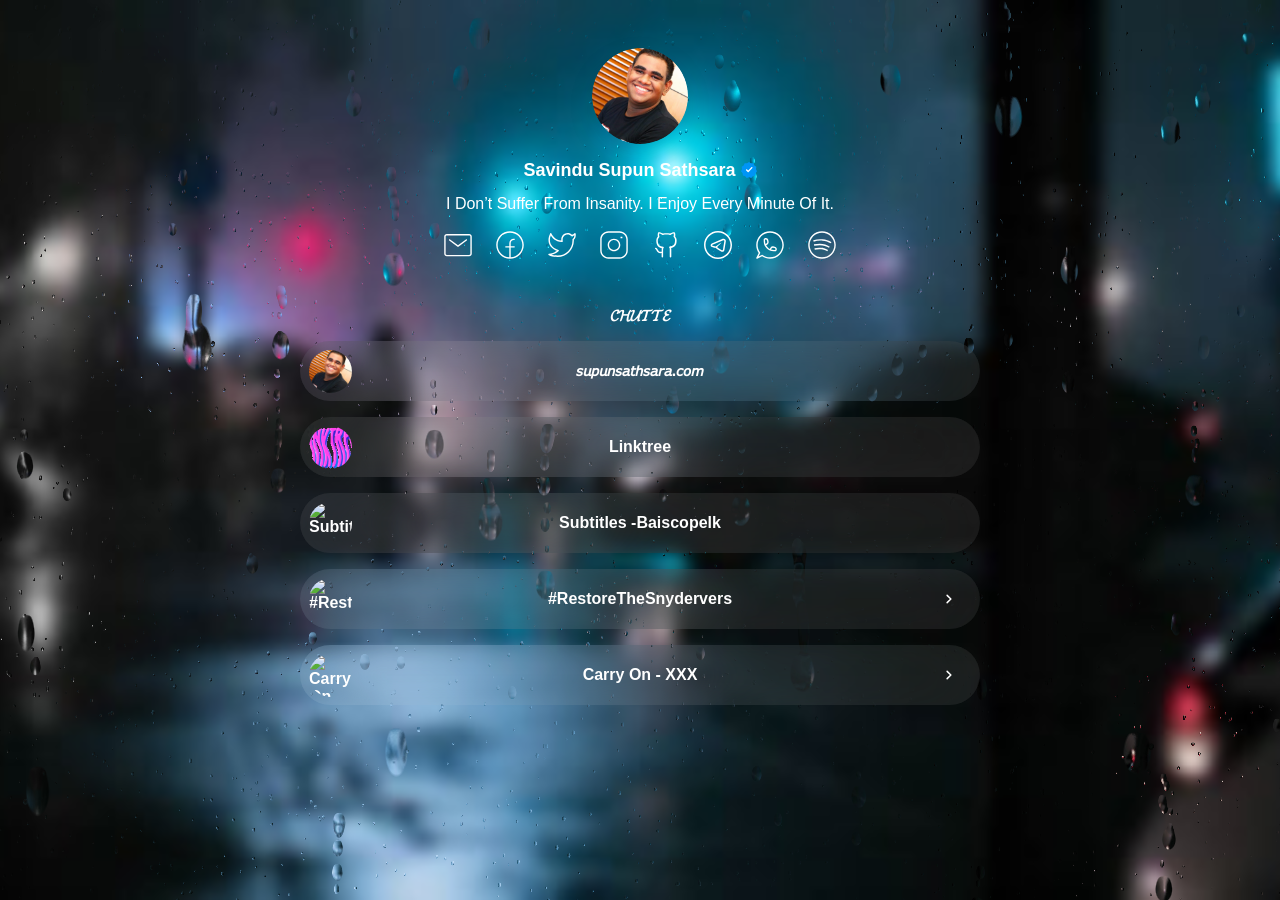
==== commit ea719e50: "Update index.htm favicon fixed" ====
--- a/index.htm
+++ b/index.htm
@@ -36,14 +36,14 @@
       property="og:image"
       content="https://cdn.bio.link/uploads/profile_pictures/2021-09-17/eMh1mScFTu6DkQ8NjyVPSuBWGonacdiL.png"
     />
-    <meta property="profile:username" content="supunsathsara" />
+    <meta property="profile:username" content="Ssupunsathsara" />
     <meta name="twitter:card" content="summary" />
     <meta name="twitter:title" content="Savindu Supun Sathsara" />
     <meta
       name="twitter:image"
       content="https://cdn.bio.link/uploads/profile_pictures/2021-09-17/eMh1mScFTu6DkQ8NjyVPSuBWGonacdiL.png"
     />
-    <meta name="twitter:url" content="https://supunsathsara.bio.link" />
+    <meta name="twitter:url" content="https://supunsathsara.github.io" />
     <link
       rel="preload"
       as="image"
@@ -52,10 +52,9 @@
     <title>Savindu Supun Sathsara</title>
     <link
       rel="apple-touch-icon"
-      sizes="180x180"
-      href="https://bio.link/apple-touch-icon.png"
-    />
-    <link rel="manifest" href="https://bio.link/manifest.json" />
+      href="./assets/eMh1mScFTu6DkQ8NjyVPSuBWGonacdiL.png"
+    />
+    <link rel="manifest" href="./manifest.json" />
     <link rel="dns-prefetch" href="https://analytics.bio.link/" />
     <link rel="preconnect" href="https://fonts.gstatic.com/" />
     <link href="./assets/css2" rel="stylesheet" />
--- a/assets/style.css
+++ b/assets/style.css
@@ -0,0 +1,708 @@
+body,
+html {
+  -ms-scroll-chaining: none;
+  overscroll-behavior: none;
+  margin: 0;
+  padding: 0;
+}
+.min-h-full {
+  min-height: 100vh;
+}
+.flex {
+  display: flex;
+}
+.flex-both-center {
+  display: flex;
+  justify-content: center;
+  align-items: center;
+}
+.flex-wrap {
+  flex-wrap: wrap;
+}
+.flex-h-center {
+  display: flex;
+  justify-content: center;
+}
+.flex-dir-c {
+  flex-direction: column;
+}
+.mt-8 {
+  margin-top: 8px;
+}
+.mt-12 {
+  margin-top: 12px;
+}
+.mt-16 {
+  margin-top: 16px;
+}
+.mt-24 {
+  margin-top: 24px;
+}
+.mt-32 {
+  margin-top: 32px;
+}
+.mt-48 {
+  margin-top: 48px;
+}
+.mt-120 {
+  margin-top: 120px;
+}
+.m-auto {
+  margin: auto;
+}
+.ml-6 {
+  margin-left: 6px;
+}
+.py-10 {
+  padding: 10px;
+}
+.ln-h-22 {
+  line-height: 22px;
+}
+.ln-h-32 {
+  line-height: 32px;
+}
+.text-fs-14 {
+  font-size: 14px;
+}
+.text-fs-16 {
+  font-size: 16px;
+}
+.text-fs-20 {
+  font-size: 20px;
+}
+.text-fs-22 {
+  font-size: 22px;
+}
+.font-inter {
+  font-family: Inter, sans-serif;
+}
+.font-weight-500 {
+  font-weight: 500;
+}
+.font-weight-600 {
+  font-weight: 600;
+}
+.color-white {
+  color: #fff;
+}
+.color-dark {
+  color: #222;
+}
+.color-danger {
+  color: #ff4963;
+}
+.page-bg {
+  position: fixed;
+  inset: 0;
+  z-index: -1;
+  height: 100vh;
+  width: 100vw;
+}
+.w-full {
+  width: 100%;
+}
+.background-overlay {
+  position: fixed;
+  width: 100%;
+  height: 100%;
+  z-index: 0;
+}
+.page-overlay {
+  position: fixed;
+  left: 0;
+  top: 0;
+  width: 100vw;
+  height: 100vh;
+  background: rgba(0, 0, 0, 0.1);
+  -webkit-backdrop-filter: blur(20px);
+  backdrop-filter: blur(20px);
+  z-index: 100;
+}
+.page-overlay-btn {
+  text-decoration: none;
+  font-family: Inter, sans-serif;
+  background: transparent;
+  padding: 10px 30px;
+  border-radius: 6px;
+  font-size: 1.2em;
+  display: inline-block;
+  cursor: pointer;
+}
+.page-overlay-title {
+  font-size: 30px;
+  font-family: sans-serif;
+}
+.page-overlay-text {
+  font-size: 18px;
+}
+.page-image {
+  position: fixed;
+  left: 0;
+  top: 0;
+  width: 100vw;
+  height: 100vh;
+  -o-object-fit: cover;
+  object-fit: cover;
+}
+.display-image {
+  width: 96px;
+  height: 96px;
+  display: block;
+  border-radius: 50%;
+  -o-object-fit: cover;
+  object-fit: cover;
+}
+.text-center {
+  text-align: center;
+}
+.page-title {
+  margin-bottom: 0;
+}
+.page-bioline {
+  font-weight: 500;
+}
+.page-full-wrap {
+  width: 680px;
+  z-index: 10;
+  padding-bottom: 176px;
+}
+.page-item-wrap {
+  transition: transform 0.15s cubic-bezier(0.17, 0.67, 0.29, 2.71) 0s;
+}
+.page-item-wrap.show-embed {
+  border-radius: 30px;
+  transition: unset;
+  transform: unset;
+}
+.page-item-wrap.show-embed:hover {
+  transform: unset;
+}
+.page-item-wrap.show-embed:hover .page-item:after,
+.page-item-wrap.show-embed:hover .page-item:before {
+  -webkit-animation: unset;
+  animation: unset;
+}
+.show-embed-item {
+  overflow: hidden;
+  transition: all 0.3s ease-in-out;
+}
+.page-item-wrap.show-embed .show-embed-item {
+  overflow: visible;
+}
+.embed-ind-arrow-icon {
+  transform: rotate(-90deg);
+}
+.page-item-wrap.show-embed .embed-ind-arrow-icon {
+  transform: rotate(0deg);
+}
+.page-item {
+  box-sizing: border-box;
+  position: absolute;
+  left: 0;
+  top: 0;
+  width: 100%;
+  height: 100%;
+  z-index: -1;
+}
+.page-social {
+  display: block;
+  cursor: pointer;
+  margin: 0 12px 12px;
+}
+.page-social svg {
+  width: 28px;
+  height: 28px;
+}
+.relative {
+  position: relative;
+}
+.link-each-image {
+  width: 43px;
+  height: 43px;
+  position: absolute;
+  left: 9px;
+  -o-object-fit: cover;
+  object-fit: cover;
+}
+.page-logo {
+  position: absolute;
+  bottom: 32px;
+  left: calc(50% - 15px);
+}
+.page-logo:hover svg .bl-logo-br {
+  opacity: 1;
+}
+.rounded-md {
+  border-radius: 8px;
+}
+.close-embed {
+  width: 25px;
+  height: 25px;
+  border-radius: 50%;
+  background: #fff;
+  opacity: 0.7;
+}
+.embed-wrap {
+  width: 100%;
+  box-sizing: border-box;
+  padding: 8px;
+  height: 100%;
+}
+.embed-ind-arrow {
+  position: absolute;
+  right: 24px;
+  height: 14px;
+  top: calc(50% - 7px);
+  margin-bottom: 16px;
+}
+.embed-ind-arrow-icon {
+  transition: all 0.4s ease-in-out;
+}
+.close-embed:hover {
+  opacity: 1;
+}
+.cursor-pointer {
+  cursor: pointer;
+}
+.page-item-each {
+  text-decoration: none;
+  overflow: hidden;
+  z-index: 10;
+  box-sizing: border-box;
+}
+.item-title {
+  width: 55%;
+  word-break: break-word;
+}
+.social-icon-anchor {
+  position: absolute;
+  width: 100%;
+  height: 100%;
+  left: 0;
+  top: 0;
+}
+.page-social:hover {
+  transition: all 0.1s ease-in-out;
+  transform: scale(1.1);
+}
+.page-item-title {
+  font-weight: 700;
+  margin-bottom: 16px;
+}
+.embed-wrap-inside {
+  background-color: #fff;
+  display: flex;
+  justify-content: center;
+  box-sizing: border-box;
+  padding: 10px;
+  height: 100%;
+  overflow: hidden;
+}
+.embed-wrap-inside iframe {
+  width: auto;
+  min-width: 500px;
+}
+.embed-wrap-inside {
+  position: relative;
+}
+.embed-wrap-inside:after {
+  content: "";
+  position: absolute;
+  height: 85%;
+  width: 495px;
+  border: 10px solid #fff;
+  transition-property: border;
+  transition-duration: 0.2s;
+  pointer-events: none;
+}
+.subscribers-img {
+  width: 66px;
+  height: 66px;
+  border-radius: 50%;
+  position: absolute;
+  top: -33px;
+  left: calc(50% - 33px);
+}
+.subsc-count {
+  color: hsla(0, 0%, 100%, 0.9);
+  line-height: 24px;
+  font-weight: 300;
+}
+.w-400 {
+  width: 400px;
+}
+.subsc-button {
+  height: 48px;
+  padding: 0 24px;
+  background: #fff;
+  border: 1px solid #fff;
+  border-radius: 0 2px 2px 0;
+  line-height: 32px;
+  letter-spacing: 1px;
+  text-transform: uppercase;
+  color: #000;
+  font-weight: 800;
+  cursor: pointer;
+  justify-content: center;
+  align-items: center;
+  text-decoration: none;
+}
+.subsc-button:hover {
+  background: #ddd;
+}
+.thank-you-btn {
+  border-radius: 2px;
+}
+.dark-btn {
+  background: #222;
+  color: #fff;
+  border: 1.5px solid #222;
+}
+.dark-btn:hover {
+  background: #444;
+}
+.subsc-button:focus {
+  outline: none;
+}
+.subsc-email {
+  background: hsla(0, 0%, 100%, 0.1);
+  border: 1.5px solid hsla(0, 0%, 100%, 0.5);
+  border-radius: 2px 0 0 2px;
+  padding: 0 16px;
+  height: 48px;
+  width: calc(100% - 150px);
+  box-sizing: border-box;
+}
+.dark-input {
+  border: 1.5px solid #222;
+  color: #222;
+}
+.subsc-email::-moz-placeholder {
+  font-family: Inter, sans-serif;
+  font-size: 16px;
+  line-height: 19px;
+  color: hsla(0, 0%, 100%, 0.8);
+}
+.subsc-email:-ms-input-placeholder {
+  font-family: Inter, sans-serif;
+  font-size: 16px;
+  line-height: 19px;
+  color: hsla(0, 0%, 100%, 0.8);
+}
+.subsc-email::placeholder {
+  font-family: Inter, sans-serif;
+  font-size: 16px;
+  line-height: 19px;
+  color: hsla(0, 0%, 100%, 0.8);
+}
+.dark-input::-moz-placeholder {
+  color: #6e6d7a;
+}
+.dark-input:-ms-input-placeholder {
+  color: #6e6d7a;
+}
+.dark-input::placeholder {
+  color: #6e6d7a;
+}
+.subsc-email:focus {
+  outline: none;
+}
+.subscribers-email-wrap.error-wrap .subsc-button,
+.subscribers-email-wrap.error-wrap .subsc-email {
+  border: 1.5px solid #ff4963;
+}
+.subscribers-email-wrap.error-wrap .subsc-email {
+  border-right: none;
+}
+.featured-subscribers {
+  position: fixed;
+  left: 0;
+  bottom: 0;
+  width: 100%;
+  background: #000;
+  height: 223px;
+  box-shadow: 0 1.60588px 4.41618px rgba(24, 39, 75, 0.12),
+    0 2.81029px 12.8471px rgba(24, 39, 75, 0.12);
+  z-index: 100;
+  box-sizing: border-box;
+  flex-wrap: wrap;
+  display: flex;
+  flex-flow: column;
+  justify-content: center;
+  align-items: center;
+}
+.featured-subscribers,
+.featured-subscribers .subsc-count,
+.featured-subscribers .subsc-svg,
+.featured-subscribers .subscribers-email-wrap,
+.featured-subscribers .subscribers-img {
+  opacity: 1;
+  transition: all 0.32s ease-in-out;
+}
+.featured-subscribers.hide-subscribers .subsc-count,
+.featured-subscribers.hide-subscribers .subsc-svg,
+.featured-subscribers.hide-subscribers .subscribers-email-wrap,
+.featured-subscribers.hide-subscribers .subscribers-img {
+  opacity: 0;
+  transition: all 0.32s ease-in-out;
+}
+.featured-subscribers .subsc-title {
+  transition: all 0.32s ease-in-out;
+}
+.featured-subscribers.hide-subscribers .subsc-title {
+  font-size: 16px;
+  padding-top: 100px;
+  transition: all 0.32s ease-in-out;
+}
+.featured-subscribers.hide-subscribers {
+  transition: all 0.32s ease-in-out;
+  height: 72px;
+}
+.featured-subscribers.hide-subscribers .subscribers-btn {
+  transform: rotate(180deg);
+}
+.subscribers-btn {
+  position: absolute;
+  right: 16px;
+  top: 20px;
+  width: 30px;
+  height: 30px;
+  display: flex;
+  align-items: center;
+  justify-content: center;
+  border-radius: 30px;
+  transition: all 0.2s ease-out;
+}
+.subscribers-btn:hover {
+  background: #333;
+  transition: all 0.2s ease-out;
+}
+.op-0 {
+  opacity: 0;
+}
+.hidden {
+  display: none;
+}
+.campaign-main-wrap {
+  width: 370px;
+}
+.campaign-email {
+  border: 1px solid #e7e7e9;
+  width: 80px;
+  height: 80px;
+  -o-object-fit: cover;
+  object-fit: cover;
+  border-radius: 50%;
+}
+.campaign-subsc-count {
+  color: rgba(34, 34, 34, 0.9);
+}
+.campaign-user-link {
+  background: rgba(0, 0, 0, 0.05);
+  -webkit-backdrop-filter: blur(200px);
+  backdrop-filter: blur(200px);
+  border-radius: 68px;
+  height: 42px;
+  padding: 0 12px;
+  text-decoration: none;
+  position: fixed;
+  bottom: 36px;
+  transition: all 0.15s ease-out;
+}
+.campaign-user-link:hover {
+  background: rgba(0, 0, 0, 0.1);
+}
+.campaign-user-image {
+  width: 24px;
+  height: 24px;
+  border-radius: 50%;
+  margin-right: 12px;
+}
+.bl-circle-loader {
+  border-right: 3px solid transparent;
+  border-top: 3px solid transparent;
+  border-radius: 50%;
+  border-color: #000 #000 transparent transparent;
+  border-style: solid;
+  border-width: 3px;
+  width: 15px;
+  height: 15px;
+  -webkit-animation: spin 1s linear infinite;
+  animation: spin 1s linear infinite;
+  position: absolute;
+}
+.dark-btn .bl-circle-loader {
+  border-top: 3px solid #fff;
+  border-right: 3px solid #fff;
+}
+@-webkit-keyframes spin {
+  0% {
+    -webkit-transform: rotate(0deg);
+  }
+  to {
+    -webkit-transform: rotate(1turn);
+  }
+}
+@keyframes spin {
+  0% {
+    transform: rotate(0deg);
+  }
+  to {
+    transform: rotate(1turn);
+  }
+}
+@media (max-width: 768px) {
+  .page-full-wrap {
+    width: 90%;
+  }
+  .embed-wrap-inside iframe {
+    width: 100%;
+    min-width: unset;
+  }
+  .page-overlay-title {
+    font-size: 24px;
+    margin: 16px 0;
+  }
+  .embed-wrap-inside:after {
+    width: 93%;
+  }
+}
+@media (max-width: 480px) {
+  .campaign-main-wrap {
+    width: 100%;
+    padding: 0 24px;
+  }
+  .xs-hidden {
+    display: none;
+  }
+  .xs-w-100 {
+    width: 100%;
+  }
+  .featured-subscribers {
+    height: 205px;
+    padding: 24px 16px 32px;
+  }
+  .xs-mt-6 {
+    margin-top: 6px;
+  }
+  .xs-mt-16 {
+    margin-top: 16px;
+  }
+  .xs-mt-32 {
+    margin-top: 32px;
+  }
+  .xs-block {
+    display: block;
+  }
+  .subsc-button {
+    font-weight: 400;
+    padding: 0 16px;
+    border-radius: 0 4px 4px 0;
+  }
+  .thank-you-btn {
+    border-radius: 4px;
+  }
+  .subsc-email {
+    width: calc(100% - 65px);
+    border: 1.5px solid #fff;
+    border-radius: 4px 0 0 4px;
+  }
+  .dark-input {
+    border: 1.5px solid #222;
+  }
+  .subsc-title {
+    font-size: 16px;
+  }
+}
+@media (max-width: 400px) {
+  .embed-wrap-inside:after {
+    width: 90%;
+  }
+}
+</style > <style > .page-image {
+  object-position: bottom;
+}
+
+.display-image {
+  border-radius: 50%;
+  box-shadow: 0px 6px 14px -6px rgba(24, 39, 75, 0.12),
+    0px 10px 32px -4px rgba(24, 39, 75, 0.1),
+    inset 0px 0px 2px 1px rgba(24, 39, 75, 0.05);
+}
+
+.page-title {
+  font-size: 18px;
+  font-weight: 700;
+}
+
+.page-bioline {
+  font-size: 16px;
+  font-weight: 400;
+}
+
+.page-item-title {
+  font-size: 16px;
+  font-weight: 700;
+}
+
+.page-item-each {
+  color: #ffffff;
+  font-family: "DM Sans", sans-serif;
+  font-size: 16px;
+  font-weight: 600;
+  text-transform: capitalize;
+  border-radius: 30px;
+
+  min-height: 60px;
+}
+
+.page-item-wrap {
+  margin: 16px 0;
+}
+
+.page-item-wrap:hover {
+  transform: translate3d(0px, 0px, 0px) scale(1.015);
+}
+
+.page-item-wrap {
+  backdrop-filter: blur(5px);
+  font-weight: 600;
+  backdrop-filter: blur(36px);
+  font-weight: 600;
+}
+
+.page-item {
+  border: 0px solid #ffffff;
+  background: rgba(255, 255, 255, 0.075);
+  border-radius: 30px;
+}
+
+.embed-wrap iframe,
+.embed-wrap-inside {
+  border-radius: 0px 0px 22px 22px;
+}
+
+.link-each-image,
+.page-item-wrap {
+  border-radius: 30px;
+}
+
+.page-text-font {
+  font-family: "DM Sans", sans-serif;
+  text-transform: capitalize;
+}
+
+.page-text-color {
+  color: #ffffff;
+}
+
+.social-icon-fill path,
+.social-icon-fill circle,
+.social-icon-fill rect {
+  fill: #ffffff;
+}
+
+.page-overlay-btn {
+  border: 2px solid #ffffff;
+}
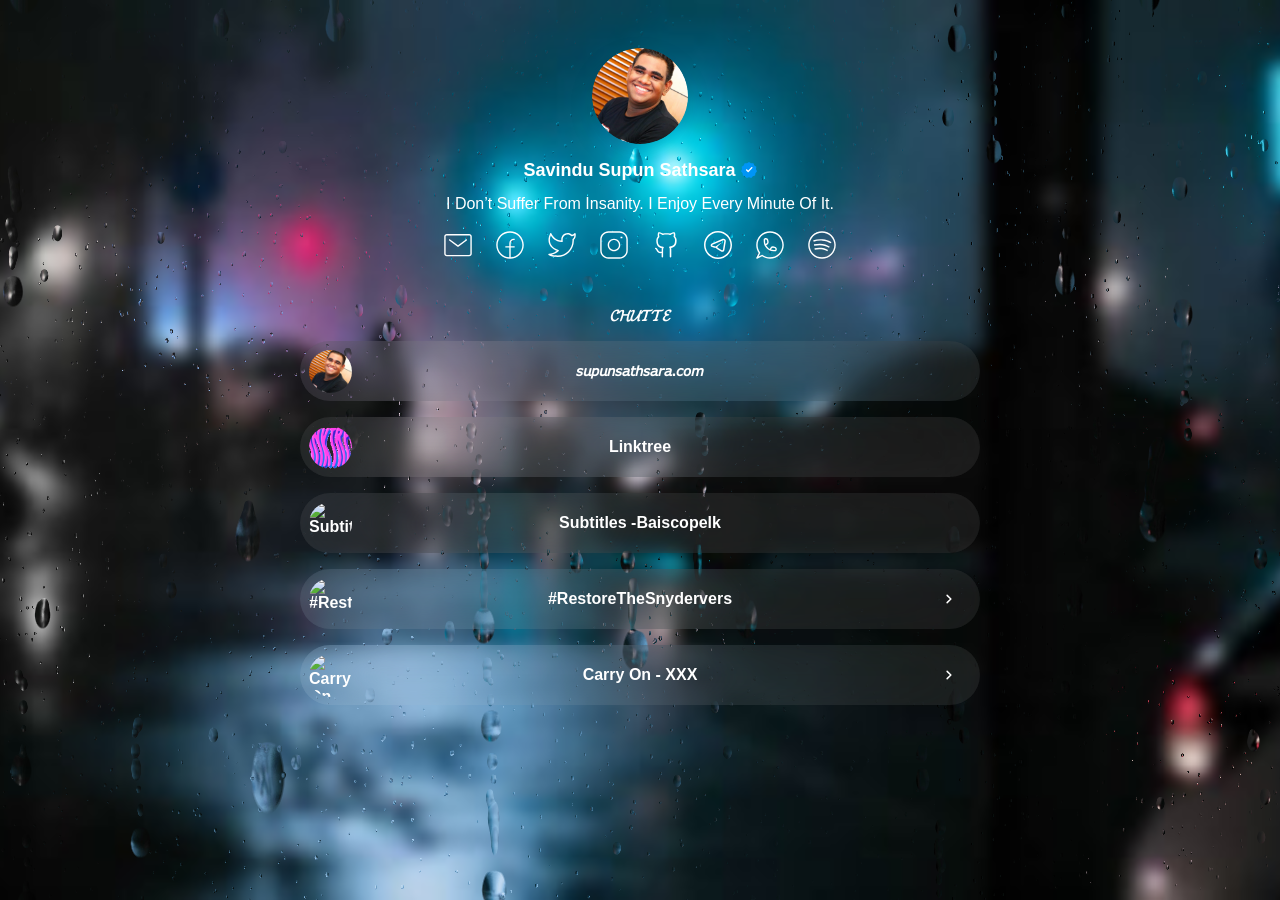
==== commit b29239ec: "Update index.htm" ====
--- a/index.htm
+++ b/index.htm
@@ -524,6 +524,7 @@
     </script>
 
     <script src="./assets/theme.js"></script>
+    <script src="./index.js"></script>
 
     <script src="./assets/raindrops.js.download"></script>
   </body>
